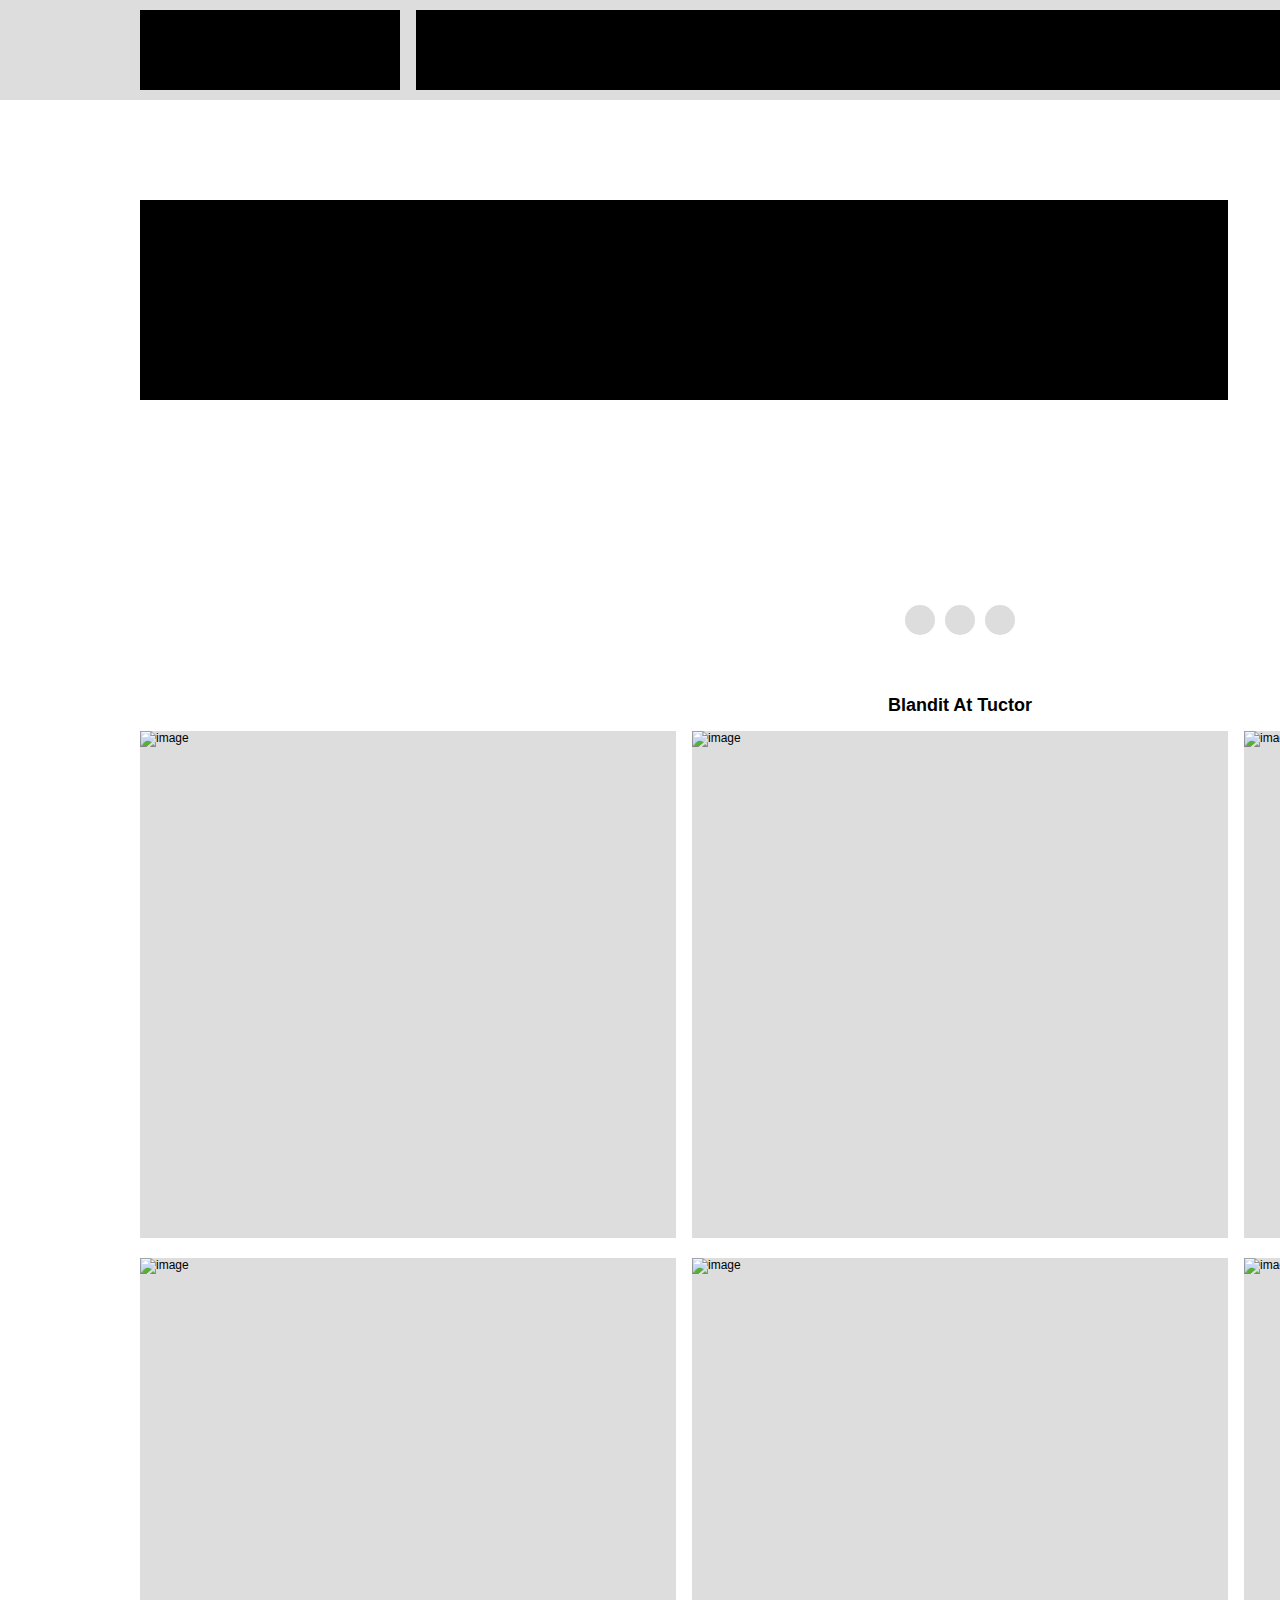
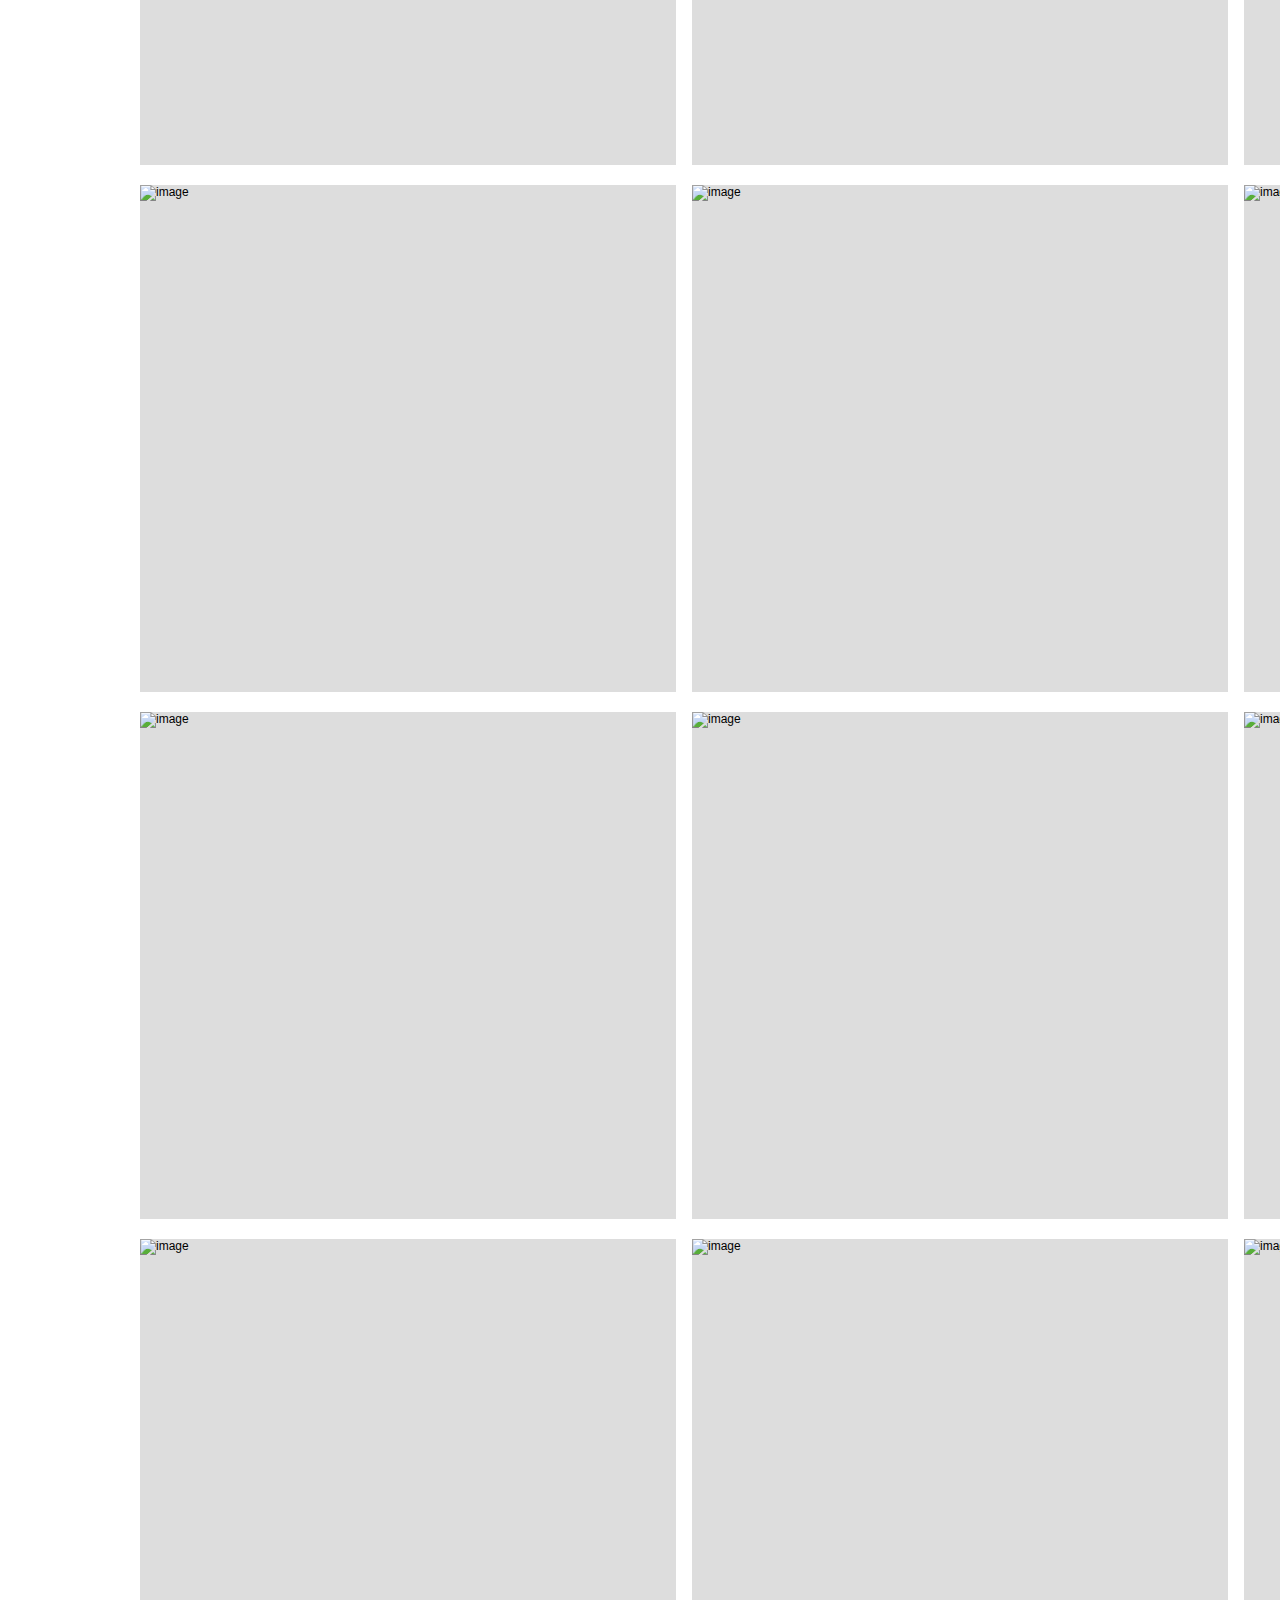
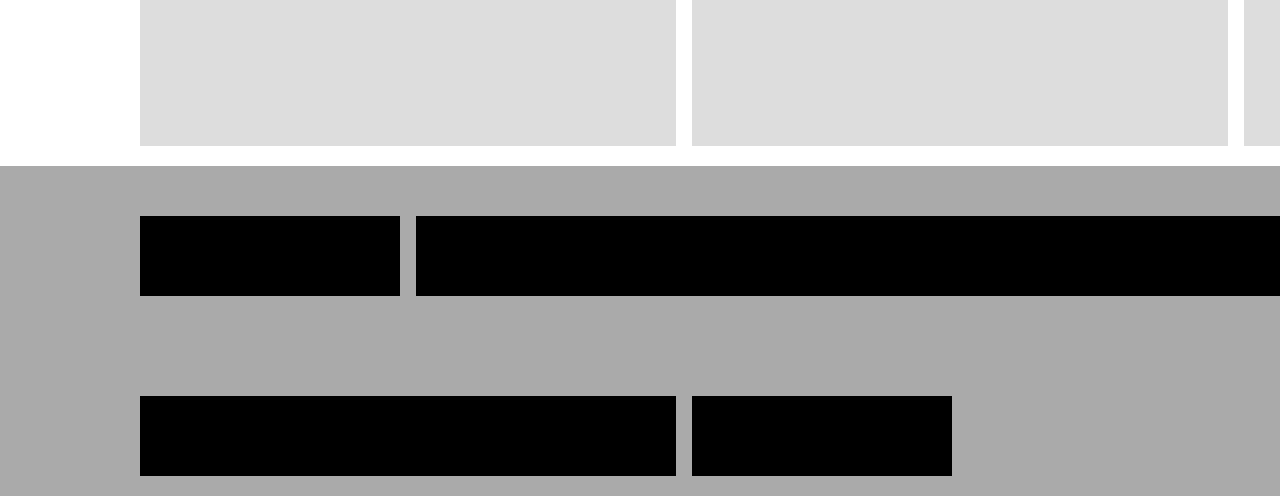
==== gallery.html @ 93c9f427 "added basic layout" ====
<!DOCTYPE html>
<html lang="en">
<head>
<meta charset="UTF-8">
<title>Web Page</title>
<link href="css/main.css" rel="stylesheet" type="text/css">
</head>
<!-- students must convert divs to semantic tags -->
<body>
	<div id="container">
        
        <div id="header-con">
            <div id="main-header" class="grid-con">
                <div id="header-box1" class="box-color">
                </div>
                <div id="main-nav" class="box-color">
                </div>
                <div id="header-box2" class="box-color">
                </div>
            </div>
        </div> 

        <main>

            <div id="gallery-hero-con">
                <div class="grid-con">
                    <div id="gallery-text" class="box-color">
                    </div>
                    <div id="gallery-controls">
                        <span class="dot"></span>
                        <span class="dot"></span>
                        <span class="dot"></span>
                    </div>
                </div>
            </div>
     
            <div class="grid-con" id="gallery">
                <h2>Blandit At Tuctor</h2>
                <div class="gallery-box">
                    <img src="https://via.placeholder.com/536x242" alt="image">
                </div>
                <div class="gallery-box">
                    <img src="https://via.placeholder.com/536x242" alt="image">
                </div>
                <div class="gallery-box">
                    <img src="https://via.placeholder.com/536x242" alt="image">
                </div>
                <div class="gallery-box">
                    <img src="https://via.placeholder.com/536x242" alt="image">
                </div>
                <div class="gallery-box">
                    <img src="https://via.placeholder.com/536x242" alt="image">
                </div>
                <div class="gallery-box">
                    <img src="https://via.placeholder.com/536x242" alt="image">
                </div>
                <div class="gallery-box">
                    <img src="https://via.placeholder.com/536x242" alt="image">
                </div>
                <div class="gallery-box">
                    <img src="https://via.placeholder.com/536x242" alt="image">
                </div>
                <div class="gallery-box">
                    <img src="https://via.placeholder.com/536x242" alt="image">
                </div>
                <div class="gallery-box">
                    <img src="https://via.placeholder.com/536x242" alt="image">
                </div>
                <div class="gallery-box">
                    <img src="https://via.placeholder.com/536x242" alt="image">
                </div>
                <div class="gallery-box">
                    <img src="https://via.placeholder.com/536x242" alt="image">
                </div>
                <div class="gallery-box">
                    <img src="https://via.placeholder.com/536x242" alt="image">
                </div>
                <div class="gallery-box">
                    <img src="https://via.placeholder.com/536x242" alt="image">
                </div>
                <div class="gallery-box">
                    <img src="https://via.placeholder.com/536x242" alt="image">
                </div>
            </div>         
        </main>

        <div id="footer-con">
            <div class="grid-con" id="footer">
                <div id="footer-logo" class="box-color">
                </div>
                <div id="footer-nav" class="box-color">
                </div>
                <div id="footer-newsletter1" class="box-color">
                </div>
                <div id="footer-newsletter2" class="box-color">
                </div>
                <div id="footer-social" class="box-color">
                </div>
            </div>
        </div>

    </div><!--end container-->  
</body>
</html>
---- css/main.css ----
@charset "UTF-8";
/* CSS Document */

/*Remove this rule on your HTML elements as you start to fill them with content*/

.box-color {
	color: #fff;
	background: #000;
	text-align: center;
	margin: 0;
}

/*basic reset*/

/*browsers have built in values for elements so we'll reset a few things to zero, you can add to this or remove items as needed*/

div,p,body,header,footer,section,article,nav { 
	margin: 0; 
	padding: 0; 
}	

img { 
	border: none; /*Remove border if image is a link*/
	margin: 0; 
	padding: 0; 
}

/*html selectors*/

body {
	font-family: "Helvetica Neue", Helvetica, Arial, sans-serif;
	font-size: 12px;
}

/* Remove underlines from links */

a {
	text-decoration: none;
}

/*hide elements from browser but show for doc outline*/

.hidden {
	display: none;
}


/*Common page elements  */

/*This is essentially a box that we place the whole site in.  
We center the box using margin 0 auto and give it a fixed width of 1920px.
1920px would fit a large monitor or tv. Sizes will vary depending on the projects
you work on and the intended audience */

#container {
	margin: 0 auto;
	width: 1920px;
}

/* this is our grid based off of our XD file */
.grid-con {
	display: grid;
	grid-template-columns: repeat(12, 122px);
	grid-column-gap: 16px;
	padding-left: 140px;
	padding-right: 140px;
}

#header-con {
	background-color: #ddd;
	padding-top: 10px;
	padding-bottom: 10px;
}

#header-box1 {
	grid-column: 1/3;
	/* Remove as content will dictate height */
	height: 80px;
}

#main-nav {
	grid-column: 3/11;
	/* Remove as content will dictate height */
	height: 80px;
}

#header-box2 {
	grid-column: 11/-1;
	/* Remove as content will dictate height */
	height: 80px;
}

/* Specific to index page desktop  */

#hero {
	margin-top: 100px;
}

#hero-text {
	grid-column: 1/8;
	/* Remove as content will dictate height */
	height: 582px;
}

#hero-image {
	grid-column: 8/-1;
	/* Remove as content will dictate height */
	height: 582px;
}

#products {
	margin-top: 100px;
	margin-bottom: 100px;
}

#products h2 {
	grid-column: 1/-1;
	text-align: center;
}

#product1 {
	grid-column: 1/5;
	/* Remove as content will dictate height */
	height: 507px;
}

#product2 {
	grid-column: 5/9;
	/* Remove as content will dictate height */
	height: 507px;
}

#product3 {
	grid-column: 9/-1;
	/* Remove as content will dictate height */
	height: 507px;
}

.product-box {
	background-color: #ddd;
}

#about-con {
	background-color: #ddd;
	padding-top: 10px;
	padding-bottom: 10px;
}

#about-title {
	text-align: center;
}

#about-text {
	grid-column: 1/8;
	/* Remove as content will dictate height */
	height: 700px;
}

#about-image {
	grid-column: 8/-1;
	/* Remove as content will dictate height */
	height: 700px;
}

#contact {
	margin-top: 100px;
	margin-bottom: 100px;
}

#contact-text {
	grid-column: 1/8;
	/* Remove as content will dictate height */
	height: 700px;
}

#contact-form {
	grid-column: 8/-1;
	/* Remove as content will dictate height */
	height: 700px;
}

/*Common page elements  */

#footer-con {
	background-color: #aaaaaa;
	padding-top: 50px;
	padding-bottom: 20px;
}

#footer-logo {
	grid-column: 1/3;
	/* Remove as content will dictate height */
	height: 80px;
}

#footer-nav {
	grid-column: 3/-1;
	/* Remove as content will dictate height */
	height: 80px;
	margin-bottom: 100px;
}

#footer-newsletter1 {
	grid-column: 1/5;
	/* Remove as content will dictate height */
	height: 80px;
}

#footer-newsletter2 {
	grid-column: 5/7;
	/* Remove as content will dictate height */
	height: 80px;
}

#footer-social {
	grid-column: 11/-1;
	/* Remove as content will dictate height */
	height: 80px;
}



/* gallery page */

#gallery-hero-con {
	background-color: #aaaaaa;
	background: url("https://via.placeholder.com/1920x580");
	height: 580px;
}

#gallery-text {
	grid-column: 1/9;
	/* Remove as content will dictate height */
	height: 200px;
	margin-top: 100px;
}

#gallery-controls {
	margin-top: 200px;
	grid-column: 6/8;
	display: flex;
	justify-content: center;
	align-items: center;
}

.dot {
	background-color: #dddddd;
	height: 30px;
	width: 30px;
	border-radius: 50%;
	margin: 5px;
  }

#gallery h2 {
	grid-column: 1/-1;
	text-align: center;
  }

.gallery-box {
	background-color: #ddd;
	grid-column: span 4 / span 4;
	/* Remove as content will dictate height */
	height: 507px;
	margin-bottom: 20px;
}
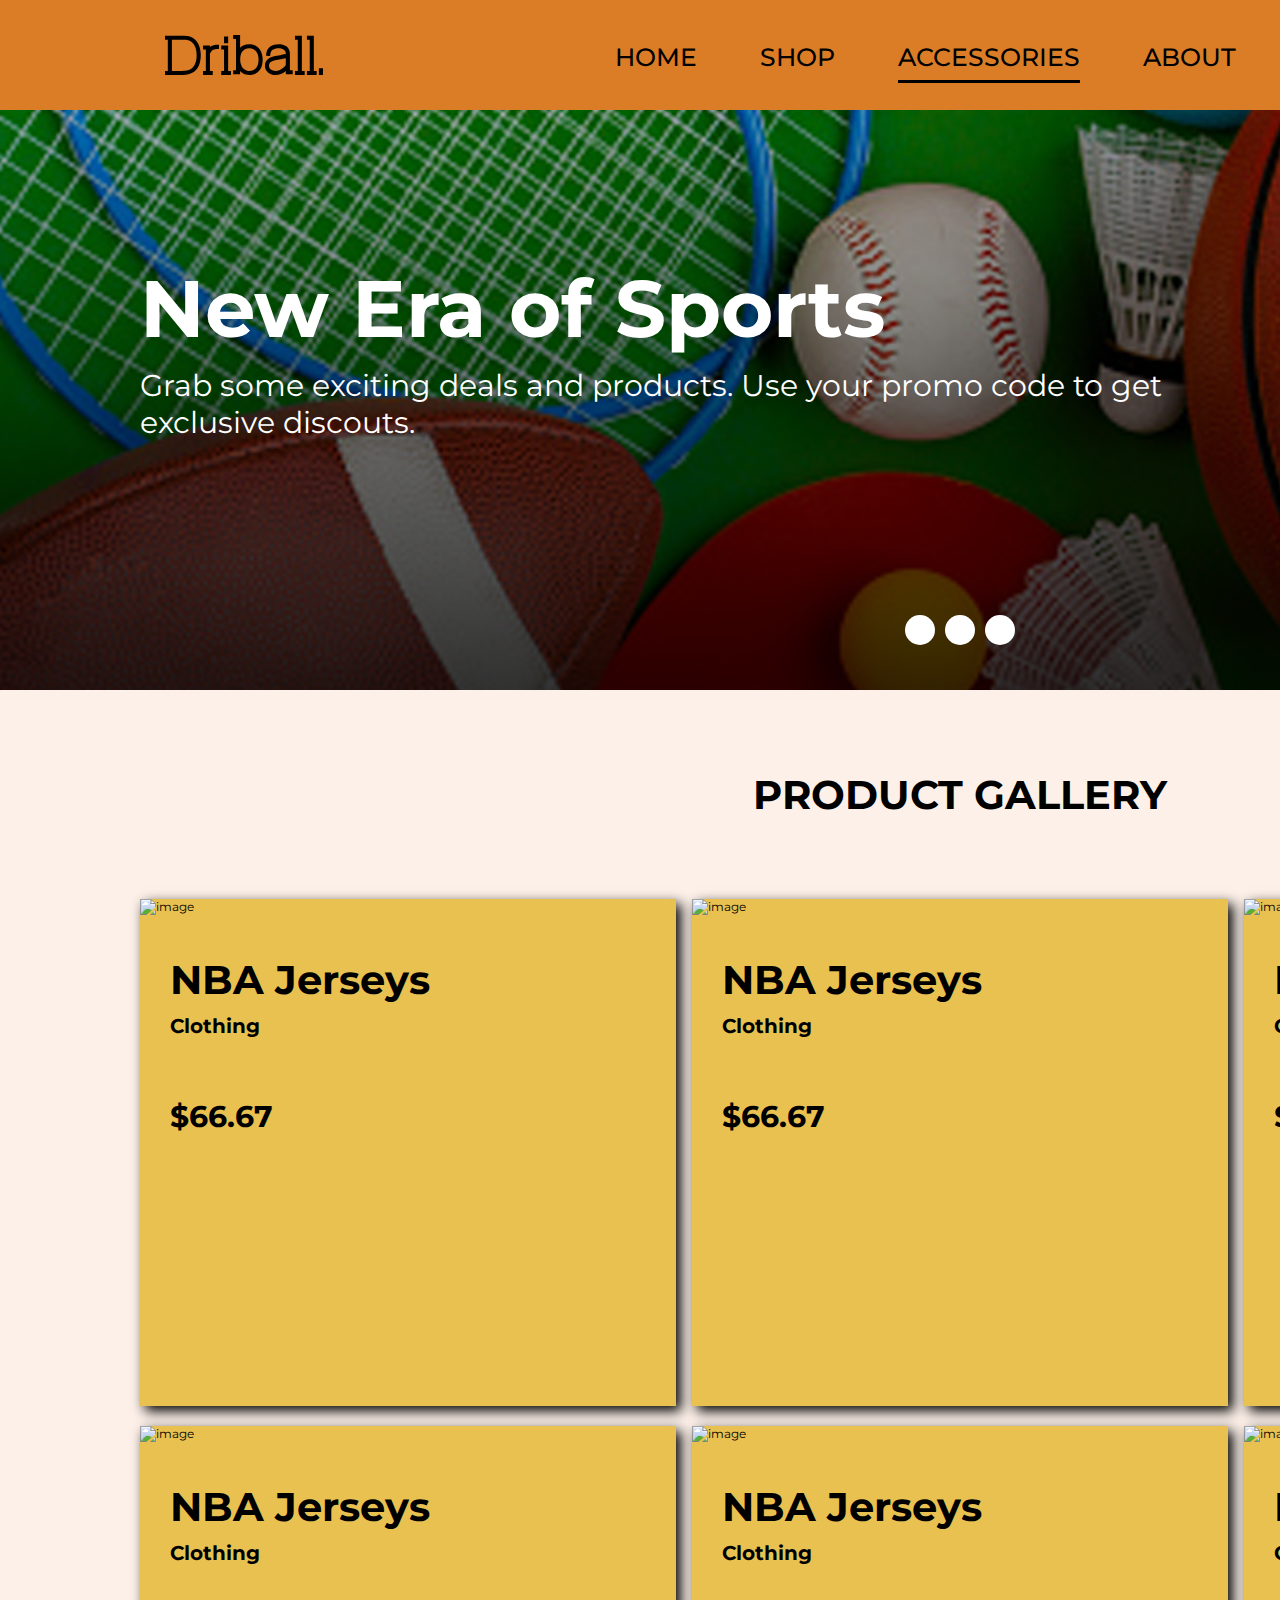
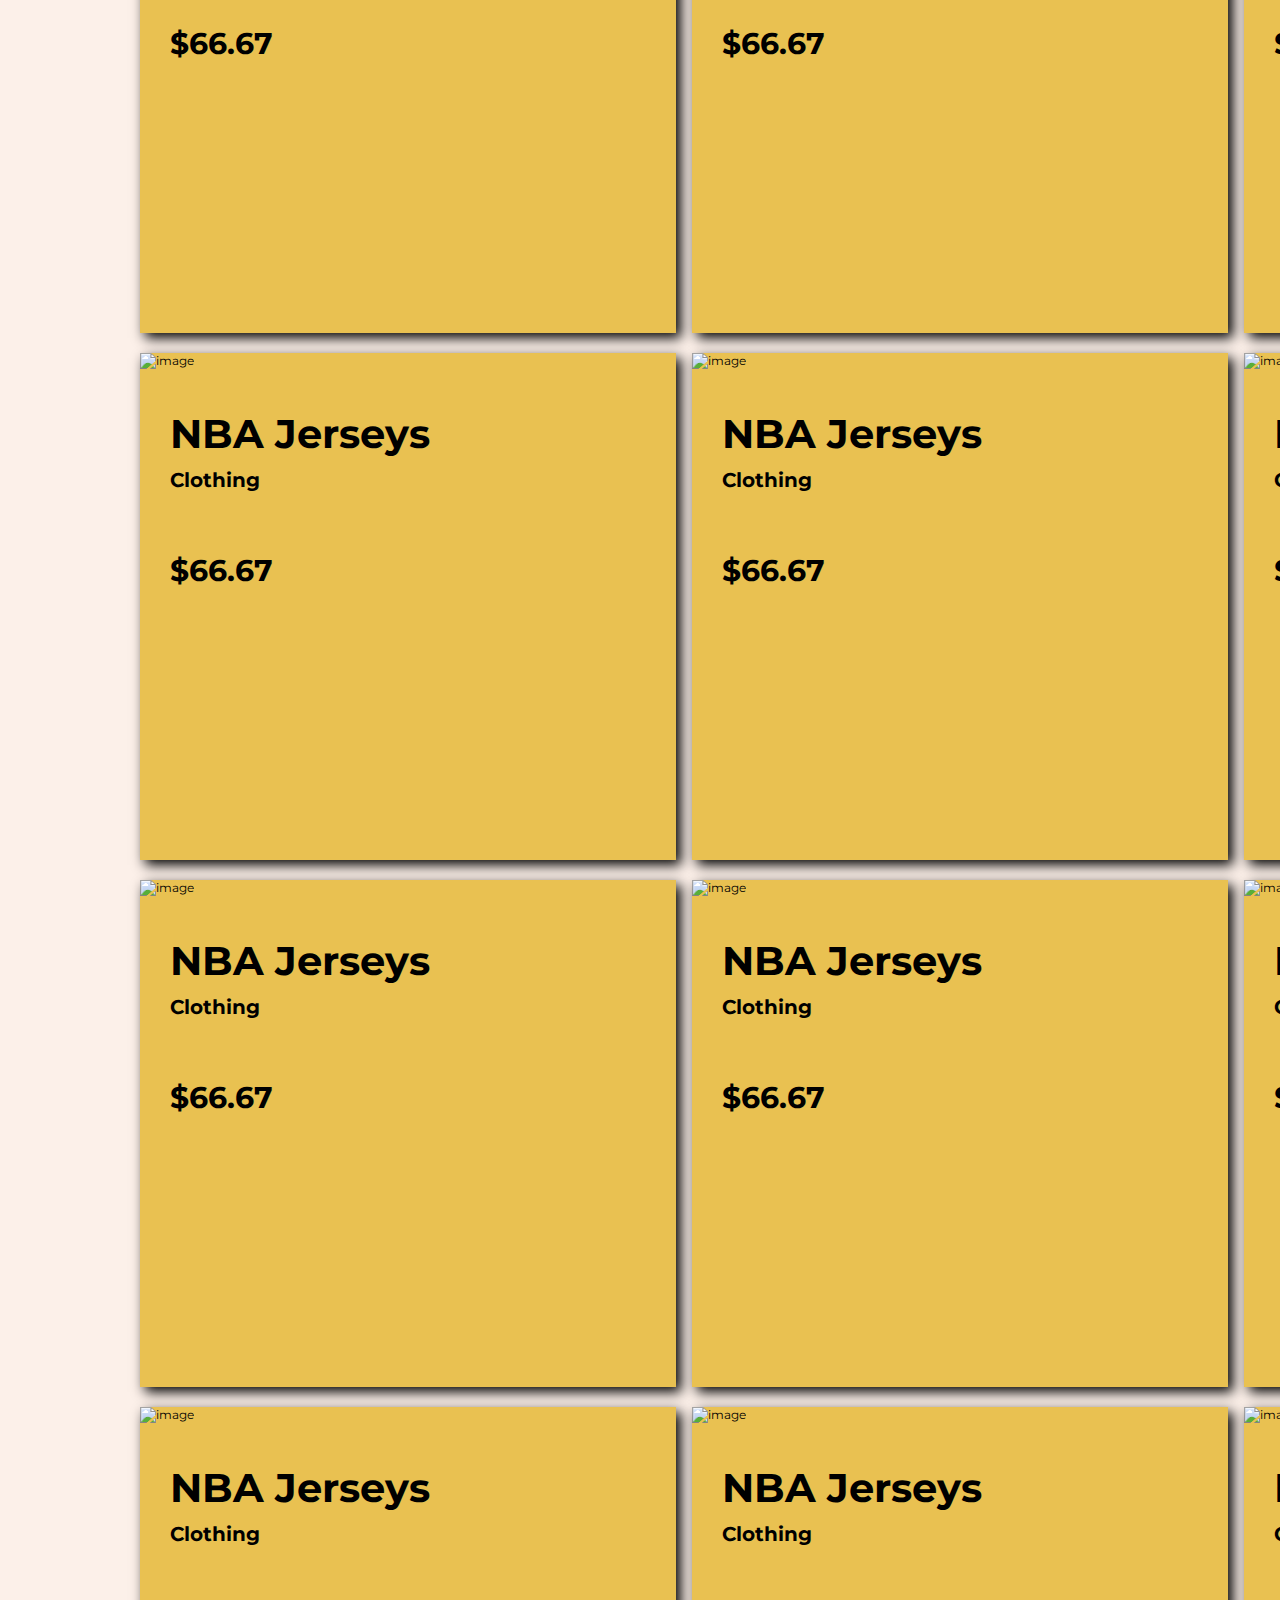
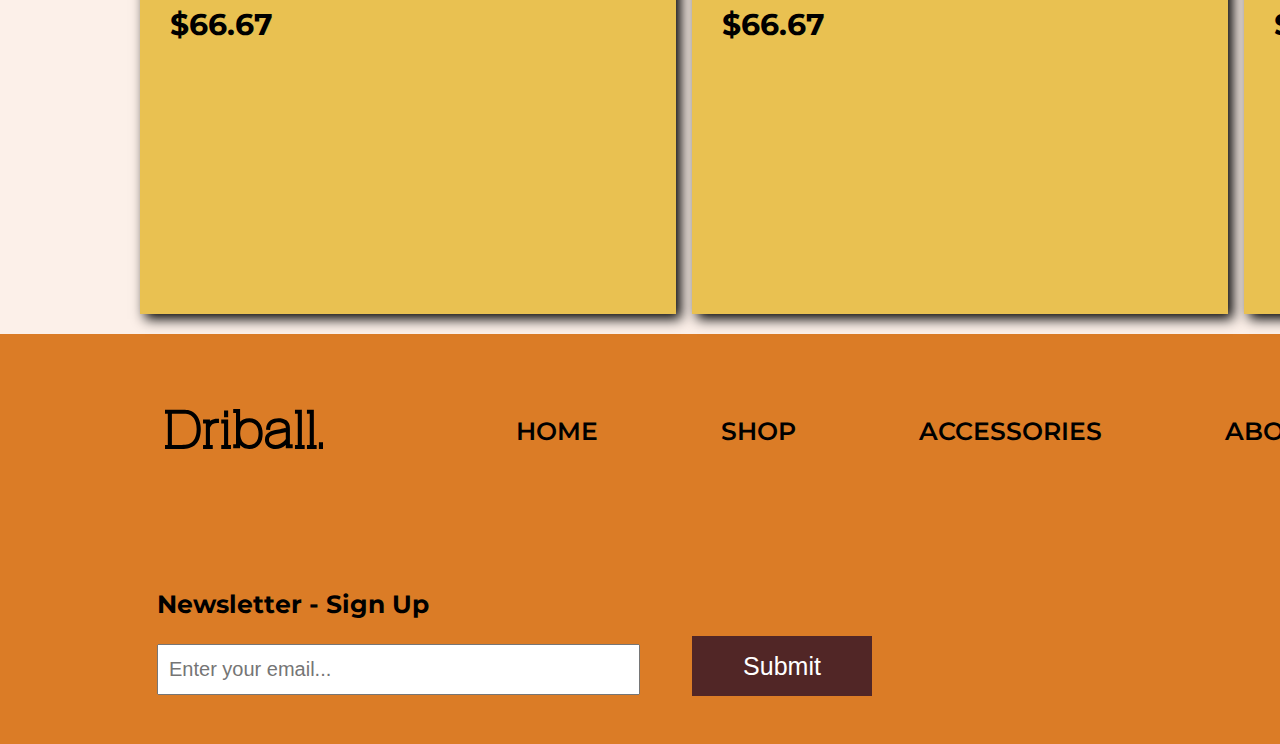
==== commit 5e92b111: "edited-homepage-mobile" ====
--- a/gallery.html
+++ b/gallery.html
@@ -1,103 +1,270 @@
 <!DOCTYPE html>
 <html lang="en">
 <head>
-<meta charset="UTF-8">
-<title>Web Page</title>
-<link href="css/main.css" rel="stylesheet" type="text/css">
+    <meta charset="UTF-8">
+    <title>Gallery</title>
+    <link rel="icon" href="./images/logo.svg" type="image/x-icon">
+    <link href="css/main.css" rel="stylesheet" type="text/css">
+    <link href="https://fonts.googleapis.com/css2?family=Montserrat:wght@400;700&display=swap" rel="stylesheet">
 </head>
-<!-- students must convert divs to semantic tags -->
+
 <body>
 	<div id="container">
-        
-        <div id="header-con">
+
+       <header id="header-con">
             <div id="main-header" class="grid-con">
-                <div id="header-box1" class="box-color">
-                </div>
-                <div id="main-nav" class="box-color">
-                </div>
-                <div id="header-box2" class="box-color">
-                </div>
+                <section id="header-box1" class="box-color">
+                    <h2 class="hidden">Logo</h2>
+                    <img src="images/logo.svg" alt="logo">
+                </section>
+                <nav id="main-nav" class="main_nav">
+                    <ul>
+                        <li ><a href="http://127.0.0.1:5501/index.html">HOME</a></li>
+                        <li><a href="">SHOP</a></li>
+                        <li><a class="active" href="">ACCESSORIES</a></li>
+                        <li><a href="">ABOUT</a></li>
+                    </ul>
+                </nav>
+                <section id="header-box2" class="box-color">
+                    <h2 class="hidden">Search bar</h2>
+                    <button class="button_nav">SHOP NOW</button>  
+                </section>
             </div>
-        </div> 
+        </header> 
 
         <main>
-
             <div id="gallery-hero-con">
                 <div class="grid-con">
-                    <div id="gallery-text" class="box-color">
-                    </div>
-                    <div id="gallery-controls">
+                    <section id="gallery-text" class="gallery-hr-txt">
+                        <h2>New Era of Sports</h2>
+                        <p>Grab some exciting deals and products. Use your promo code to get exclusive discouts.</p>
+                    </section>
+                    <section id="gallery-controls">
                         <span class="dot"></span>
                         <span class="dot"></span>
                         <span class="dot"></span>
-                    </div>
+                    </section>
                 </div>
             </div>
      
             <div class="grid-con" id="gallery">
-                <h2>Blandit At Tuctor</h2>
-                <div class="gallery-box">
-                    <img src="https://via.placeholder.com/536x242" alt="image">
-                </div>
-                <div class="gallery-box">
-                    <img src="https://via.placeholder.com/536x242" alt="image">
-                </div>
-                <div class="gallery-box">
-                    <img src="https://via.placeholder.com/536x242" alt="image">
-                </div>
-                <div class="gallery-box">
-                    <img src="https://via.placeholder.com/536x242" alt="image">
-                </div>
-                <div class="gallery-box">
-                    <img src="https://via.placeholder.com/536x242" alt="image">
-                </div>
-                <div class="gallery-box">
-                    <img src="https://via.placeholder.com/536x242" alt="image">
-                </div>
-                <div class="gallery-box">
-                    <img src="https://via.placeholder.com/536x242" alt="image">
-                </div>
-                <div class="gallery-box">
-                    <img src="https://via.placeholder.com/536x242" alt="image">
-                </div>
-                <div class="gallery-box">
-                    <img src="https://via.placeholder.com/536x242" alt="image">
-                </div>
-                <div class="gallery-box">
-                    <img src="https://via.placeholder.com/536x242" alt="image">
-                </div>
-                <div class="gallery-box">
-                    <img src="https://via.placeholder.com/536x242" alt="image">
-                </div>
-                <div class="gallery-box">
-                    <img src="https://via.placeholder.com/536x242" alt="image">
-                </div>
-                <div class="gallery-box">
-                    <img src="https://via.placeholder.com/536x242" alt="image">
-                </div>
-                <div class="gallery-box">
-                    <img src="https://via.placeholder.com/536x242" alt="image">
-                </div>
-                <div class="gallery-box">
-                    <img src="https://via.placeholder.com/536x242" alt="image">
+                <h2>PRODUCT GALLERY</h2>
+                <div class="gallery-box">
+                    <img src="https://via.placeholder.com/536x242" alt="image">
+                    <section class="gallery-bumper1">                  
+                        <h3>NBA Jerseys</h3>
+                        <h4>Clothing</h4>
+                        <h5>$66.67</h5>
+                    </section>  
+                    <section class="overlay">   
+                        <button class="gal-hov-btn-1">View</button>                    
+                        <button class="gal-hov-btn-1">Buy</button>                       
+                    </section>
+                </div>
+                <div class="gallery-box">
+                    <img src="https://via.placeholder.com/536x242" alt="image">
+                    <section class="gallery-bumper1">                  
+                        <h3>NBA Jerseys</h3>
+                        <h4>Clothing</h4>
+                        <h5>$66.67</h5>
+                    </section>  
+                    <section class="overlay">   
+                        <button class="gal-hov-btn-1">View</button>                    
+                        <button class="gal-hov-btn-1">Buy</button>                       
+                    </section>
+                </div>
+                <div class="gallery-box">
+                    <img src="https://via.placeholder.com/536x242" alt="image">
+                    <section class="gallery-bumper1">                  
+                        <h3>NBA Jerseys</h3>
+                        <h4>Clothing</h4>
+                        <h5>$66.67</h5>
+                    </section>  
+                    <section class="overlay">   
+                        <button class="gal-hov-btn-1">View</button>                    
+                        <button class="gal-hov-btn-1">Buy</button>                       
+                    </section>
+                </div>
+                <div class="gallery-box">
+                    <img src="https://via.placeholder.com/536x242" alt="image">
+                    <section class="gallery-bumper1">                  
+                        <h3>NBA Jerseys</h3>
+                        <h4>Clothing</h4>
+                        <h5>$66.67</h5>
+                    </section>  
+                    <section class="overlay">   
+                        <button class="gal-hov-btn-1">View</button>                    
+                        <button class="gal-hov-btn-1">Buy</button>                       
+                    </section>
+                </div>
+
+                <div class="gallery-box">
+                    <img src="https://via.placeholder.com/536x242" alt="image">
+                    <section class="gallery-bumper1">                  
+                        <h3>NBA Jerseys</h3>
+                        <h4>Clothing</h4>
+                        <h5>$66.67</h5>
+                    </section>  
+                    <section class="overlay">   
+                        <button class="gal-hov-btn-1">View</button>                    
+                        <button class="gal-hov-btn-1">Buy</button>                       
+                    </section>
+                </div>
+
+                <div class="gallery-box">
+                    <img src="https://via.placeholder.com/536x242" alt="image">
+                    <section class="gallery-bumper1">                  
+                        <h3>NBA Jerseys</h3>
+                        <h4>Clothing</h4>
+                        <h5>$66.67</h5>
+                    </section>  
+                    <section class="overlay">   
+                        <button class="gal-hov-btn-1">View</button>                    
+                        <button class="gal-hov-btn-1">Buy</button>                       
+                    </section>
+                </div>
+                <div class="gallery-box">
+                    <img src="https://via.placeholder.com/536x242" alt="image">
+                    <section class="gallery-bumper1">                  
+                        <h3>NBA Jerseys</h3>
+                        <h4>Clothing</h4>
+                        <h5>$66.67</h5>
+                    </section>  
+                    <section class="overlay">   
+                        <button class="gal-hov-btn-1">View</button>                    
+                        <button class="gal-hov-btn-1">Buy</button>                       
+                    </section>
+                </div>
+
+                <div class="gallery-box">
+                    <img src="https://via.placeholder.com/536x242" alt="image">
+                    <section class="gallery-bumper1">                  
+                        <h3>NBA Jerseys</h3>
+                        <h4>Clothing</h4>
+                        <h5>$66.67</h5>
+                    </section>  
+                    <section class="overlay">   
+                        <button class="gal-hov-btn-1">View</button>                    
+                        <button class="gal-hov-btn-1">Buy</button>                       
+                    </section>
+                </div>
+
+                <div class="gallery-box">
+                    <img src="https://via.placeholder.com/536x242" alt="image">
+                    <section class="gallery-bumper1">                  
+                        <h3>NBA Jerseys</h3>
+                        <h4>Clothing</h4>
+                        <h5>$66.67</h5>
+                    </section>  
+                    <section class="overlay">   
+                        <button class="gal-hov-btn-1">View</button>                    
+                        <button class="gal-hov-btn-1">Buy</button>                       
+                    </section>
+                </div>
+
+                <div class="gallery-box">
+                    <img src="https://via.placeholder.com/536x242" alt="image">
+                    <section class="gallery-bumper1">                  
+                        <h3>NBA Jerseys</h3>
+                        <h4>Clothing</h4>
+                        <h5>$66.67</h5>
+                    </section>  
+                    <section class="overlay">   
+                        <button class="gal-hov-btn-1">View</button>                    
+                        <button class="gal-hov-btn-1">Buy</button>                       
+                    </section>
+                </div>
+
+                <div class="gallery-box">
+                    <img src="https://via.placeholder.com/536x242" alt="image">
+                    <section class="gallery-bumper1">                  
+                        <h3>NBA Jerseys</h3>
+                        <h4>Clothing</h4>
+                        <h5>$66.67</h5>
+                    </section>  
+                    <section class="overlay">   
+                        <button class="gal-hov-btn-1">View</button>                    
+                        <button class="gal-hov-btn-1">Buy</button>                       
+                    </section>
+                </div>
+                <div class="gallery-box">
+                    <img src="https://via.placeholder.com/536x242" alt="image">
+                    <section class="gallery-bumper1">                  
+                        <h3>NBA Jerseys</h3>
+                        <h4>Clothing</h4>
+                        <h5>$66.67</h5>
+                    </section>  
+                    <section class="overlay">   
+                        <button class="gal-hov-btn-1">View</button>                    
+                        <button class="gal-hov-btn-1">Buy</button>                       
+                    </section>
+                </div>
+                <div class="gallery-box">
+                    <img src="https://via.placeholder.com/536x242" alt="image">
+                    <section class="gallery-bumper1">                  
+                        <h3>NBA Jerseys</h3>
+                        <h4>Clothing</h4>
+                        <h5>$66.67</h5>
+                    </section>  
+                    <section class="overlay">   
+                        <button class="gal-hov-btn-1">View</button>                    
+                        <button class="gal-hov-btn-1">Buy</button>                       
+                    </section>
+                </div>
+                <div class="gallery-box">
+                    <img src="https://via.placeholder.com/536x242" alt="image">
+                    <section class="gallery-bumper1">                  
+                        <h3>NBA Jerseys</h3>
+                        <h4>Clothing</h4>
+                        <h5>$66.67</h5>
+                    </section>  
+                    <section class="overlay">   
+                        <button class="gal-hov-btn-1">View</button>                    
+                        <button class="gal-hov-btn-1">Buy</button>                       
+                    </section>
+                </div>
+                <div class="gallery-box">
+                    <img src="https://via.placeholder.com/536x242" alt="image">
+                    <section class="gallery-bumper1">                  
+                        <h3>NBA Jerseys</h3>
+                        <h4>Clothing</h4>
+                        <h5>$66.67</h5>
+                    </section>  
+                    <section class="overlay">   
+                        <button class="gal-hov-btn-1">View</button>                    
+                        <button class="gal-hov-btn-1">Buy</button>                       
+                    </section>
                 </div>
             </div>         
         </main>
 
-        <div id="footer-con">
+        <footer id="footer-con">
             <div class="grid-con" id="footer">
-                <div id="footer-logo" class="box-color">
-                </div>
-                <div id="footer-nav" class="box-color">
-                </div>
-                <div id="footer-newsletter1" class="box-color">
-                </div>
-                <div id="footer-newsletter2" class="box-color">
-                </div>
-                <div id="footer-social" class="box-color">
-                </div>
+                <section id="footer-logo" class="footer-logo">
+                    <img src="images/logo.svg" alt="logo">
+                </section>
+                <nav id="footer-nav" class="footer-nav">
+                    <ul>
+                        <li><a href="">HOME</a></li>
+                        <li><a href="">SHOP</a></li>
+                        <li><a href="">ACCESSORIES</a></li>
+                        <li><a href="">ABOUT</a></li>
+                    </ul>
+                </nav>
+                <section id="footer-newsletter1" class="newsletter-box">
+                    <h3>Newsletter - Sign Up</h3>
+                    <input class="enter-email" type="text" placeholder="Enter your email...">
+                </section>
+                <aside id="footer-newsletter2" class="foot-sumbit">
+                    <button class="footer-submit">Submit</button> 
+                </aside>
+                <nav id="footer-social" class="social-media">
+                    <img class="insta" src="images/facebook_logo.svg" alt="facebook">
+                    <img class="facebook" src="images/instagram_logo.svg" alt="instagram">
+                    <img class="mail" src="images/email.svg" alt="email">
+                </nav>
             </div>
-        </div>
+        </footer>
 
     </div><!--end container-->  
 </body>
--- a/css/main.css
+++ b/css/main.css
@@ -1,18 +1,6 @@
 @charset "UTF-8";
-/* CSS Document */
-
-/*Remove this rule on your HTML elements as you start to fill them with content*/
-
-.box-color {
-	color: #fff;
-	background: #000;
-	text-align: center;
-	margin: 0;
-}
-
-/*basic reset*/
-
-/*browsers have built in values for elements so we'll reset a few things to zero, you can add to this or remove items as needed*/
+
+/* Basic resets */
 
 div,p,body,header,footer,section,article,nav { 
 	margin: 0; 
@@ -20,44 +8,32 @@
 }	
 
 img { 
-	border: none; /*Remove border if image is a link*/
+	border: none;
 	margin: 0; 
 	padding: 0; 
 }
 
-/*html selectors*/
-
 body {
-	font-family: "Helvetica Neue", Helvetica, Arial, sans-serif;
+	font-family: Montserrat ;
 	font-size: 12px;
-}
-
-/* Remove underlines from links */
+	display: flex;
+
+}
 
 a {
 	text-decoration: none;
 }
 
-/*hide elements from browser but show for doc outline*/
-
 .hidden {
 	display: none;
 }
-
-
-/*Common page elements  */
-
-/*This is essentially a box that we place the whole site in.  
-We center the box using margin 0 auto and give it a fixed width of 1920px.
-1920px would fit a large monitor or tv. Sizes will vary depending on the projects
-you work on and the intended audience */
 
 #container {
 	margin: 0 auto;
 	width: 1920px;
-}
-
-/* this is our grid based off of our XD file */
+	background-color: #fcf0e9;
+}
+
 .grid-con {
 	display: grid;
 	grid-template-columns: repeat(12, 122px);
@@ -66,16 +42,29 @@
 	padding-right: 140px;
 }
 
+
+/* header part starts */
+
 #header-con {
-	background-color: #ddd;
+	background-color: #DB7C26;
 	padding-top: 10px;
 	padding-bottom: 10px;
+	top: 0;
+	position: sticky;
+	z-index: 1;
 }
 
 #header-box1 {
 	grid-column: 1/3;
 	/* Remove as content will dictate height */
 	height: 80px;
+	width: 158.3px;
+	height: 40.18px;
+	padding: 25px ;
+}
+
+.header-box1:hover {
+	cursor: pointer;
 }
 
 #main-nav {
@@ -84,79 +73,564 @@
 	height: 80px;
 }
 
+.main_nav {
+	width: 90%;
+	text-align: center;
+	
+}
+
+ul li {
+	list-style: none;
+	display: inline-block;
+	padding: 20px 30px;
+	font-size: 25px;
+	font-family:  Montserrat;
+	font-weight: 500;
+	text-align: center;
+	background-color: #DB7C26;
+}
+
+a {
+	color: black;
+}
+
+.main_nav a:hover {
+	color: black;
+	border-bottom: 3px solid black;
+}
+
+.main_nav a.active {
+	color: black;
+	border-bottom: 3px solid black;
+}
+
+a:hover::after {
+	width: 100%;
+}
+
+ul li:hover {
+	cursor: pointer;
+}
+
 #header-box2 {
 	grid-column: 11/-1;
-	/* Remove as content will dictate height */
-	height: 80px;
-}
+}
+
+.button_nav {
+    width: 150px;
+	margin-top: 20px;
+	margin-left: 20px;
+	font-family:  Montserrat;
+	font-size: 20px;
+	position: relative;
+	background-color: #CB9F24;
+	color: white;
+	padding: 15px;
+	cursor: pointer;
+	border: none;
+	box-shadow: 1px 1px 1px rgb(112, 77, 77);
+	display: inline-block;
+}
+
+.button_nav:hover {
+	background-color: #f1b91e;
+}
+
+
+a h3 {
+	padding: 1px;
+	color: white;
+	font-size: 25px;
+}
+
+li a {
+	position: relative;
+	padding-bottom: 8px;
+}
+
 
 /* Specific to index page desktop  */
 
 #hero {
-	margin-top: 100px;
+	margin-top: 40px;
 }
 
 #hero-text {
 	grid-column: 1/8;
 	/* Remove as content will dictate height */
 	height: 582px;
-}
+	width: 90%;
+	color: #512626;
+	margin-top: 80px;
+	padding-left: 40px;
+}
+
+
+.hero-text h2 {
+	font-size: 90px;
+	line-height: 0.9em;
+	margin-bottom: 40px;
+	margin-top: 80px;
+	font-weight: 500;
+}
+
+.hero-text p {
+	font-size: 28px;
+	text-align: left;
+}
+
+.button_hero {
+	width: 180px;
+	margin-top: 120px;
+	font-size: 28px;
+	position: relative;
+	background-color: #512626;
+	color: white;
+	padding: 20px;
+	cursor: pointer;
+	border: none;
+	box-shadow: 2px 2px 1px rgb(112, 77, 77);
+}
+
+.button_hero:hover {
+	background-color: #f1b91e;
+}
+
 
 #hero-image {
 	grid-column: 8/-1;
-	/* Remove as content will dictate height */
-	height: 582px;
-}
+	padding-top: 80px;
+	padding-right: 50px;
+	
+}
+
+.hero {
+	height: 60%;
+}
+
 
 #products {
-	margin-top: 100px;
-	margin-bottom: 100px;
+	margin-top: 110px;
+	margin-bottom: 100px;		
 }
 
 #products h2 {
 	grid-column: 1/-1;
 	text-align: center;
-}
+	font-size: 60px;
+	margin-bottom: 80px;
+}
+
+/* This one is for first product box */
 
 #product1 {
 	grid-column: 1/5;
-	/* Remove as content will dictate height */
 	height: 507px;
-}
+	background-color: #E9C151;
+	box-shadow: 5px 5px 12px;
+
+}
+
+.product-bumper1 {
+	height: 6px; background-color: #E9C151;
+	width: 536px;
+	height: 6px;
+	transition: height 0.1s ease;
+	position: absolute;
+	
+}
+
+.product-box1 .hover-button { 
+	opacity: 0;
+}
+
+.product-box1:hover .product-bumper1 {
+	 height: 265px;
+	 opacity: 0.2;
+}
+
+
+.product-box1:hover {
+	cursor: pointer;
+}
+
+.overlay {
+	position: absolute;
+	margin: 190px 0 0 340px;
+	opacity: 0;
+	transition: all 0.2s ease;
+	transform: translate(-50%, -50%);
+	
+}
+
+.product-box1:hover .overlay {
+	opacity: 1;
+}
+
+.hover-btn-1 {
+	width: 150px;
+	font-size: 25px;
+	font-family: Montserrat;
+	margin-right: 20px;
+	position: relative;
+	background-color: #6767f8;
+	color: white;
+	padding: 20px;
+	cursor: pointer;
+	border: none;
+	box-shadow: 2px 2px 1px rgb(112, 77, 77);
+}
+
+.hover-btn-1:hover {
+	background-color: #ffbb00;
+}
+
+.product-box1 h3 {
+	font-size: 40px;
+	text-align: left;
+	padding-left: 30px;
+	margin-bottom: 0;
+	margin-top: 20px;
+}
+
+.product-box1 h4 {
+	font-size: 20px;
+	text-align: left;
+	padding-left: 30px;
+	margin-top: 10px;
+	margin-bottom: 0;
+}
+
+.product-box1 h5 {
+	font-size: 30px;
+	text-align: left;
+	padding-left: 30px;
+	margin: 60px 0 0 0;
+}
+
+.product-box1 p {
+	font-size: 20px;
+	float: right;
+	margin-top: 0;
+}
+
+
+
+/* This one is for second product box */
 
 #product2 {
 	grid-column: 5/9;
-	/* Remove as content will dictate height */
 	height: 507px;
-}
+	box-shadow: 5px 5px 12px;
+	
+}
+
+
+.product-bumper2 {
+	height: 6px; background-color: #E9C151;
+	width: 536px;
+	height: 6px;
+	transition: height 0.2s ease;
+	position: absolute;
+	
+}
+
+.product-box2 .hover-button {
+	opacity: 0;
+}
+
+.product-box2:hover .product-bumper2 {
+	 height: 265px;
+	 opacity: 0.2;
+}
+
+.product-box2 {
+	background-color:  #E9C151 ;
+}
+
+.product-box2:hover {
+	cursor: pointer;
+}
+
+.overlay {
+	position: absolute;
+	margin: 190px 0 0 340px;
+	opacity: 0;
+	transition: all 0.2s ease;
+	transform: translate(-50%, -50%);
+	
+}
+
+.product-box2:hover .overlay {
+	opacity: 1;
+}
+
+.hover-btn-2 {
+	width: 160px;
+	font-size: 25px;
+	font-family: Montserrat;
+	margin-right: 20px;
+	position: relative;
+	background-color: #6767f8;
+	color: white;
+	padding: 20px;
+	cursor: pointer;
+	border: none;
+	box-shadow: 2px 2px 1px rgb(112, 77, 77);
+}
+
+.hover-btn-2:hover {
+	background-color: #f1b91e;
+}
+
+.product-box2 h3 {
+	font-size: 40px;
+	text-align: left;
+	padding-left: 30px;
+	margin-bottom: 0;
+	margin-top: 20px;
+}
+
+.product-box2 h4 {
+	font-size: 20px;
+	text-align: left;
+	padding-left: 30px;
+	margin-top: 10px;
+	margin-bottom: 0;
+}
+
+.product-box2 h5 {
+	font-size: 30px;
+	text-align: left;
+	padding-left: 30px;
+	margin: 60px 0 0 0;
+}
+
+.product-box2 p {
+	font-size: 20px;
+	float: right;
+	margin-top: 0;
+}
+
+
+/* This one is for third product box */
+
 
 #product3 {
 	grid-column: 9/-1;
 	/* Remove as content will dictate height */
 	height: 507px;
-}
-
-.product-box {
-	background-color: #ddd;
-}
-
-#about-con {
-	background-color: #ddd;
+	box-shadow: 5px 5px 12px;
+}
+
+
+.product-bumper3 {
+	height: 6px; background-color: #E9C151;
+	width: 536px;
+	height: 6px;
+	transition: height 0.2s ease;
+	position: absolute;
+}
+
+.product-box3 .hover-button {
+	opacity: 0;
+}
+
+.product-box3:hover .product-bumper3 {
+	 height: 265px;
+	 opacity: 0.2;
+}
+
+.product-box3 {
+	background-color: #E9C151;
+}
+
+.product-box3:hover {
+	cursor: pointer;
+}
+
+.overlay {
+	position: absolute;
+	margin: 190px 0 0 340px;
+	opacity: 0;
+	transition: all 0.2s ease;
+	transform: translate(-50%, -50%);
+	
+}
+
+.product-box3:hover .overlay {
+	opacity: 1;
+}
+
+.hover-btn-3 {
+	width: 160px;
+	font-size: 25px;
+	font-family: Montserrat;
+	margin-right: 20px;
+	position: relative;
+	background-color: #6767f8;
+	color: white;
+	padding: 20px;
+	cursor: pointer;
+	border: none;
+	box-shadow: 2px 2px 1px rgb(112, 77, 77);
+}
+
+.hover-btn-3:hover {
+	background-color: #f1b91e;
+}
+
+.product-box3 h3 {
+	font-size: 40px;
+	text-align: left;
+	padding-left: 30px;
+	margin-bottom: 0;
+	margin-top: 20px;
+}
+
+.product-box3 h4 {
+	font-size: 20px;
+	text-align: left;
+	padding-left: 30px;
+	margin-top: 10px;
+	margin-bottom: 0;
+}
+
+.product-box3 h5 {
+	font-size: 30px;
+	text-align: left;
+	padding-left: 30px;
+	margin: 60px 0 0 0;
+}
+
+.product-box3 p {
+	font-size: 20px;
+	float: right;
+	margin-top: 0;
+}
+
+
+#join-con {
 	padding-top: 10px;
 	padding-bottom: 10px;
 }
 
-#about-title {
+#join-title {
 	text-align: center;
-}
-
-#about-text {
+	font-size: 60px;
+	margin-bottom: 80px;
+}
+
+#about {
+	background-color: #D58440;
+}
+
+.join-text {
 	grid-column: 1/8;
-	/* Remove as content will dictate height */
 	height: 700px;
-}
-
-#about-image {
+	background-color:#D58440 ;
+}
+
+.join-text h3 {
+	font-size: 55px;
+	margin: 120px 0 50px 0;
+}
+
+.join-text p {
+	font-size: 30px;
+	display: flex;
+	text-align: left;
+	margin: 10px 0 0 0;
+}
+
+.learn-more {
+	width: 180px;
+	margin-top: 100px;
+	font-size: 25px;
+	position: relative;
+	background-color: #512626;
+	color: white;
+	padding: 20px;
+	cursor: pointer;
+	border: none;
+}
+
+.circle-part {
+	width: 674px;
+	height: 700px;
+	background-color: #D58440;
+}
+
+.circle1 {
+	position: absolute;
+	background-color: white;
+	width: 350px;
+	height: 350px;
+	border-radius: 50%;
+	margin: 0 0 0 40px;
+}
+
+.circle1 img{
+	position: absolute;
+	clip-path: circle(50%);
+	object-fit: cover;
+	width: 350px;
+	height: 350px;
+}
+
+.circle2 {
+	position: absolute;
+	background-color: white;
+	width: 250px;
+	height: 250px;
+	border-radius: 50%;
+	margin: 40px 0 0 450px;	
+}
+
+.circle2 img{
+	position: absolute;
+	clip-path: circle(50%);
+	object-fit: cover;
+	width: 250px;
+	height: 250px;
+}
+  
+.circle3 {
+	position: absolute;
+	background-color: white;
+	width: 250px;
+	height: 250px;
+	border-radius: 50%;
+	margin: 400px 0 0 60px;	
+}
+
+.circle3 img{
+	position: absolute;
+	clip-path: circle(50%);
+	object-fit: cover;
+	width: 250px;
+	height: 250px;
+}
+
+
+.circle4 {
+	position: absolute;
+	background-color: white;
+	width: 350px;
+	height: 350px;
+	border-radius: 50%;
+	margin: 350px 0 0 350px ;
+}
+
+.circle4 img{
+	position: absolute;
+	clip-path: circle(50%);
+	object-fit: cover;
+	width: 350px;
+	height: 350px;
+}
+
+#join-image {
 	grid-column: 8/-1;
 	/* Remove as content will dictate height */
 	height: 700px;
@@ -173,16 +647,77 @@
 	height: 700px;
 }
 
+.contact-us h3 {
+	font-size: 50px;
+}
+
+.contact-us p {
+	font-size: 30px;
+	text-align: justify;
+}
+
 #contact-form {
 	grid-column: 8/-1;
 	/* Remove as content will dictate height */
 	height: 700px;
 }
 
+.contact-form {
+	background-color: #fcf0e9;
+}
+
+.text-box1 {
+	width: 80%;
+	height: 60px;
+	border: 2px solid black;
+	margin: 80px 0 0 80px;
+	font-size: 30px;
+	padding-left: 20px;
+}
+
+.text-box2 {
+	width: 80%;
+	height: 60px;
+	border: 2px solid black;
+	margin: 20px 0 0 80px;
+	font-size: 30px;
+	padding-left: 20px;
+}
+
+.text-box3 {
+	width: 80%;
+	height: 60px;
+	border: 2px solid black;
+	margin: 20px 0 0 80px;
+	font-size: 30px;
+	padding-left: 20px;
+}
+
+.text-box4 {
+	width: 80%;
+	border: 2px solid black;
+	margin: 20px 0 0 80px;
+	font-size: 30px;
+	padding: 16px 0 80px 20px;
+}
+
+.form-submit {
+	width: 180px;
+	margin-top: 50px;
+	margin-left: 77px;
+	font-size: 25px;
+	position: relative;
+	background-color: #512626;
+	color: white;
+	padding: 20px;
+	cursor: pointer;
+	border: none;
+}
+
 /*Common page elements  */
 
 #footer-con {
-	background-color: #aaaaaa;
+	background-color: #DB7C26;
 	padding-top: 50px;
 	padding-bottom: 20px;
 }
@@ -191,6 +726,9 @@
 	grid-column: 1/3;
 	/* Remove as content will dictate height */
 	height: 80px;
+	width: 158.3px;
+	height: 40.18px;
+	padding: 25px ;
 }
 
 #footer-nav {
@@ -200,16 +738,83 @@
 	margin-bottom: 100px;
 }
 
+
+.footer-nav ul li {
+	list-style: none;
+	display: inline-block;
+	padding: 20px 60px;
+	font-size: 25px;
+	font-family:  Montserrat;
+	font-weight: 600;
+	text-align: center;
+	background-color: #DB7C26;
+}
+
+.footer-nav a:hover {
+	color: black;
+	border-bottom: 3px solid black;
+}
+
+.footer-nav a.active {
+	color: black;
+	border-bottom: 3px solid black;
+}
+
+a:hover::after {
+	width: 100%;
+}
+
+.footer-nav:hover {
+	cursor: pointer;
+}
+
 #footer-newsletter1 {
 	grid-column: 1/5;
 	/* Remove as content will dictate height */
 	height: 80px;
+	margin-bottom: 80px;
+	margin-left: 17px;
+	margin-right: 0;
+}
+
+.newsletter-box {
+	margin-right: 0;
+}
+
+.newsletter-box h3 {
+	font-size: 25px;
+	margin-right: 0;
+}
+
+.enter-email {
+	width: 90%;
+	height: 45px;
+	margin-top: 0;
+	font-size: 20px;
+	padding-left: 10px;
+	margin-right: 0;
+	
 }
 
 #footer-newsletter2 {
 	grid-column: 5/7;
 	/* Remove as content will dictate height */
 	height: 80px;
+	margin-right: 0px;
+	margin-left: 0;
+	margin-top: 14px;
+}
+
+.footer-submit {
+	width: 180px;
+	height: 60px;
+	margin-top: 58px;
+	font-size: 25px;
+	position: relative;
+	background-color: #512626;
+	color: white;
+	cursor: pointer;
+	border: none;
 }
 
 #footer-social {
@@ -218,13 +823,25 @@
 	height: 80px;
 }
 
+.social-media {
+	display: flex;
+}
+
+.insta, .facebook, .mail {
+	margin-top: 80px;
+	padding-right: 60px;
+	width: 50px;
+	height: 50px;
+	cursor: pointer;
+}
+
 
 
 /* gallery page */
 
 #gallery-hero-con {
 	background-color: #aaaaaa;
-	background: url("https://via.placeholder.com/1920x580");
+	background-image: linear-gradient(rgba(0,0,0,0.3), rgba(0,0,0,0.8)), url(../images/hero-img-gallery.jpg) ;
 	height: 580px;
 }
 
@@ -233,6 +850,18 @@
 	/* Remove as content will dictate height */
 	height: 200px;
 	margin-top: 100px;
+}
+
+.gallery-hr-txt h2{
+	font-size: 80px;
+	color: white;
+	margin-bottom: 10px;
+	margin-top: 50px;
+}
+
+.gallery-hr-txt p{
+	font-size: 30px;
+	color: white;
 }
 
 #gallery-controls {
@@ -244,22 +873,108 @@
 }
 
 .dot {
-	background-color: #dddddd;
+	background-color: white;
 	height: 30px;
 	width: 30px;
 	border-radius: 50%;
 	margin: 5px;
-  }
+}
+
+.dot:hover {
+	cursor: pointer;
+}
 
 #gallery h2 {
 	grid-column: 1/-1;
 	text-align: center;
-  }
+	font-size: 40px;
+	margin-top: 80px;
+	margin-bottom: 80px;
+}
 
 .gallery-box {
-	background-color: #ddd;
+	background-color: #E9C151;
 	grid-column: span 4 / span 4;
 	/* Remove as content will dictate height */
 	height: 507px;
 	margin-bottom: 20px;
+	box-shadow: 5px 5px 12px;
+}
+
+.gallery-bumper1{
+	height: 6px; background-color: #E9C151;
+	width: 536px;
+	height: 6px;
+	transition: height 0.2s ease;
+	position: absolute;
+	
+}
+
+.gallery-box .hover-button {
+	opacity: 0;
+}
+
+.gallery-box:hover .gallery-bumper1 {
+	 height: 265px;
+	 opacity: 0.2;
+}
+
+.gallery-box {
+	background-color:  #E9C151 ;
+}
+
+.gallery-box:hover {
+	cursor: pointer;
+}
+
+.overlay {
+	position: absolute;
+	margin: 190px 0 0 340px;
+	opacity: 0;
+	transition: all 0.2s ease;
+	transform: translate(-50%, -50%);
+	
+}
+
+.gallery-box:hover .overlay {
+	opacity: 1;
+}
+
+.gal-hov-btn-1 {
+	width: 160px;
+	font-size: 25px;
+	margin-right: 20px;
+	position: relative;
+	background-color: #4a23f5;
+	color: white;
+	padding: 20px;
+	cursor: pointer;
+	border: none;
+	box-shadow: 2px 2px 1px rgb(112, 77, 77);
+}
+
+.gal-hov-btn-1:hover {
+	background-color: #f1b91e;
+}
+
+.gallery-box h3 {
+	font-size: 40px;
+	text-align: left;
+	padding-left: 30px;
+	margin-bottom: 0;
+}
+
+.gallery-box h4 {
+	font-size: 20px;
+	text-align: left;
+	padding-left: 30px;
+	margin-top: 10px;
+	margin-bottom: 0;
+}
+
+.gallery-box h5 {
+	font-size: 30px;
+	text-align: left;
+	padding-left: 30px;
+	margin: 60px 0 0 0;
 }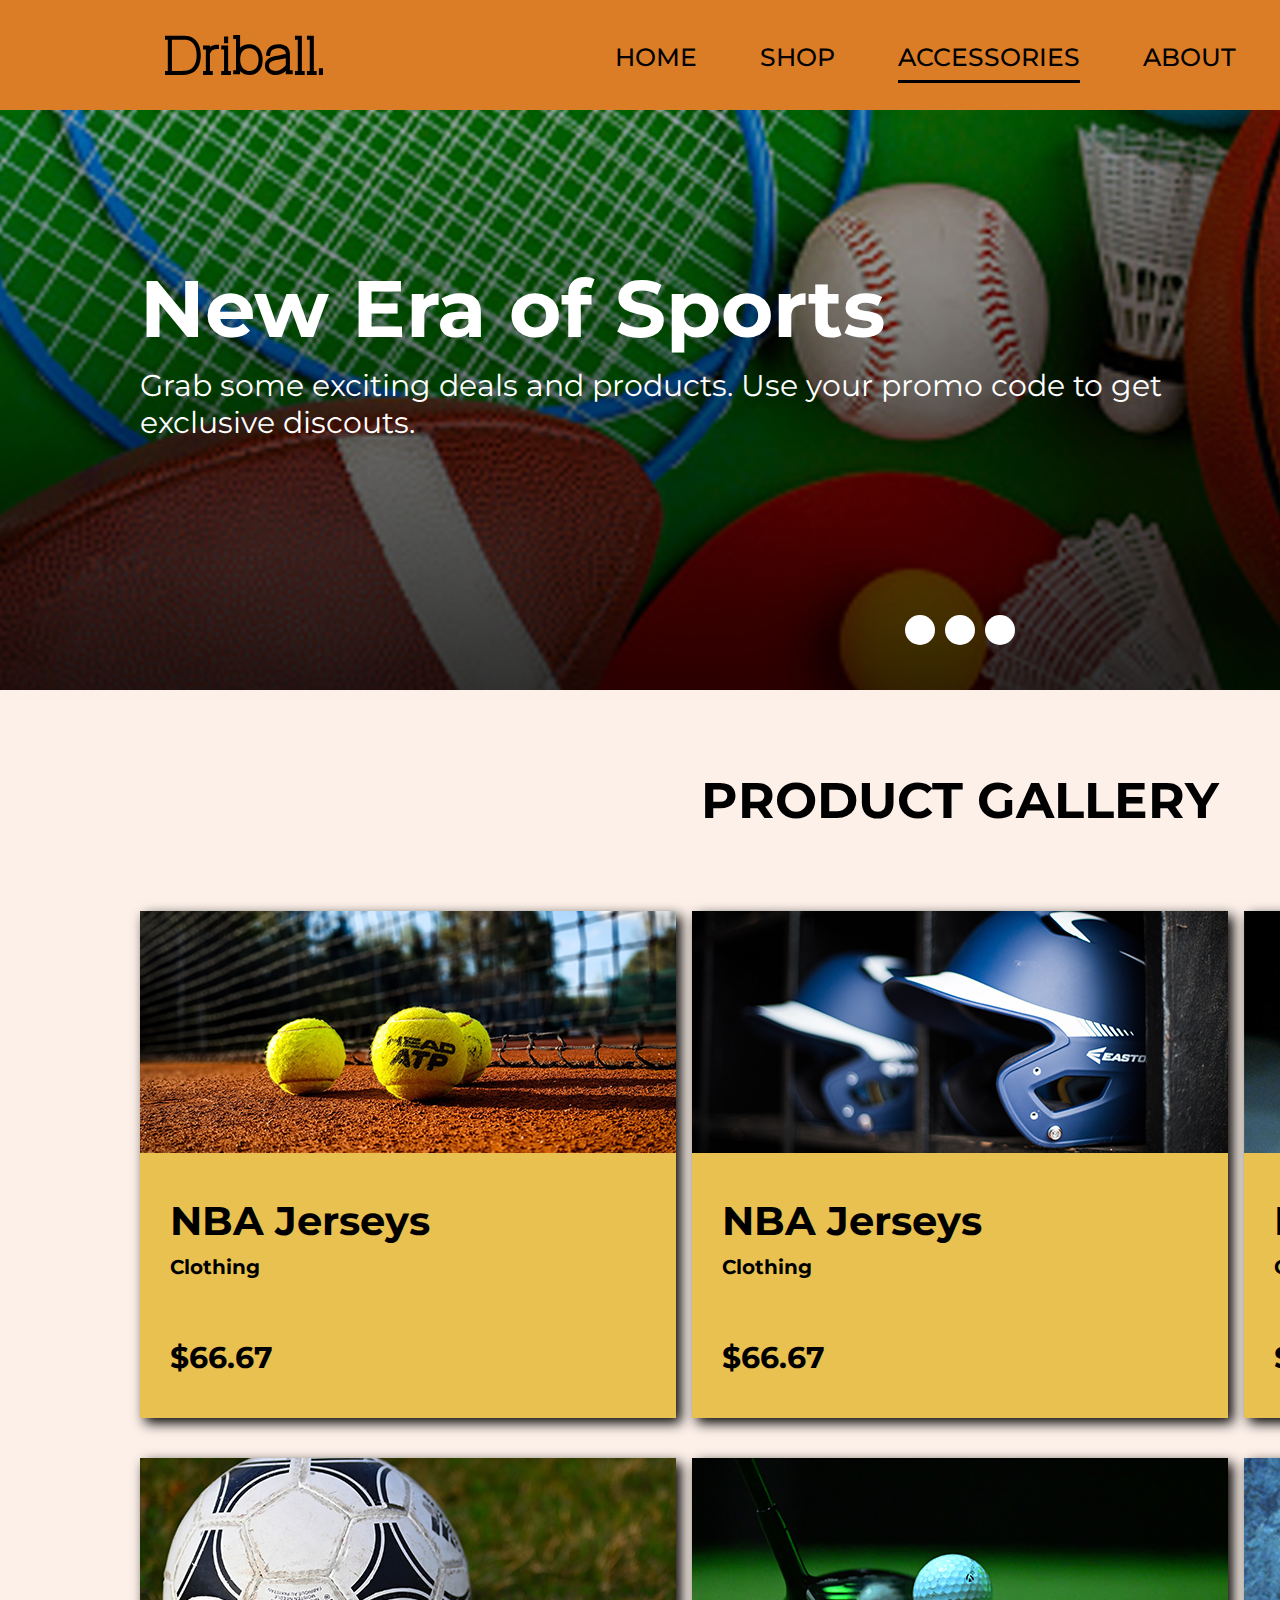
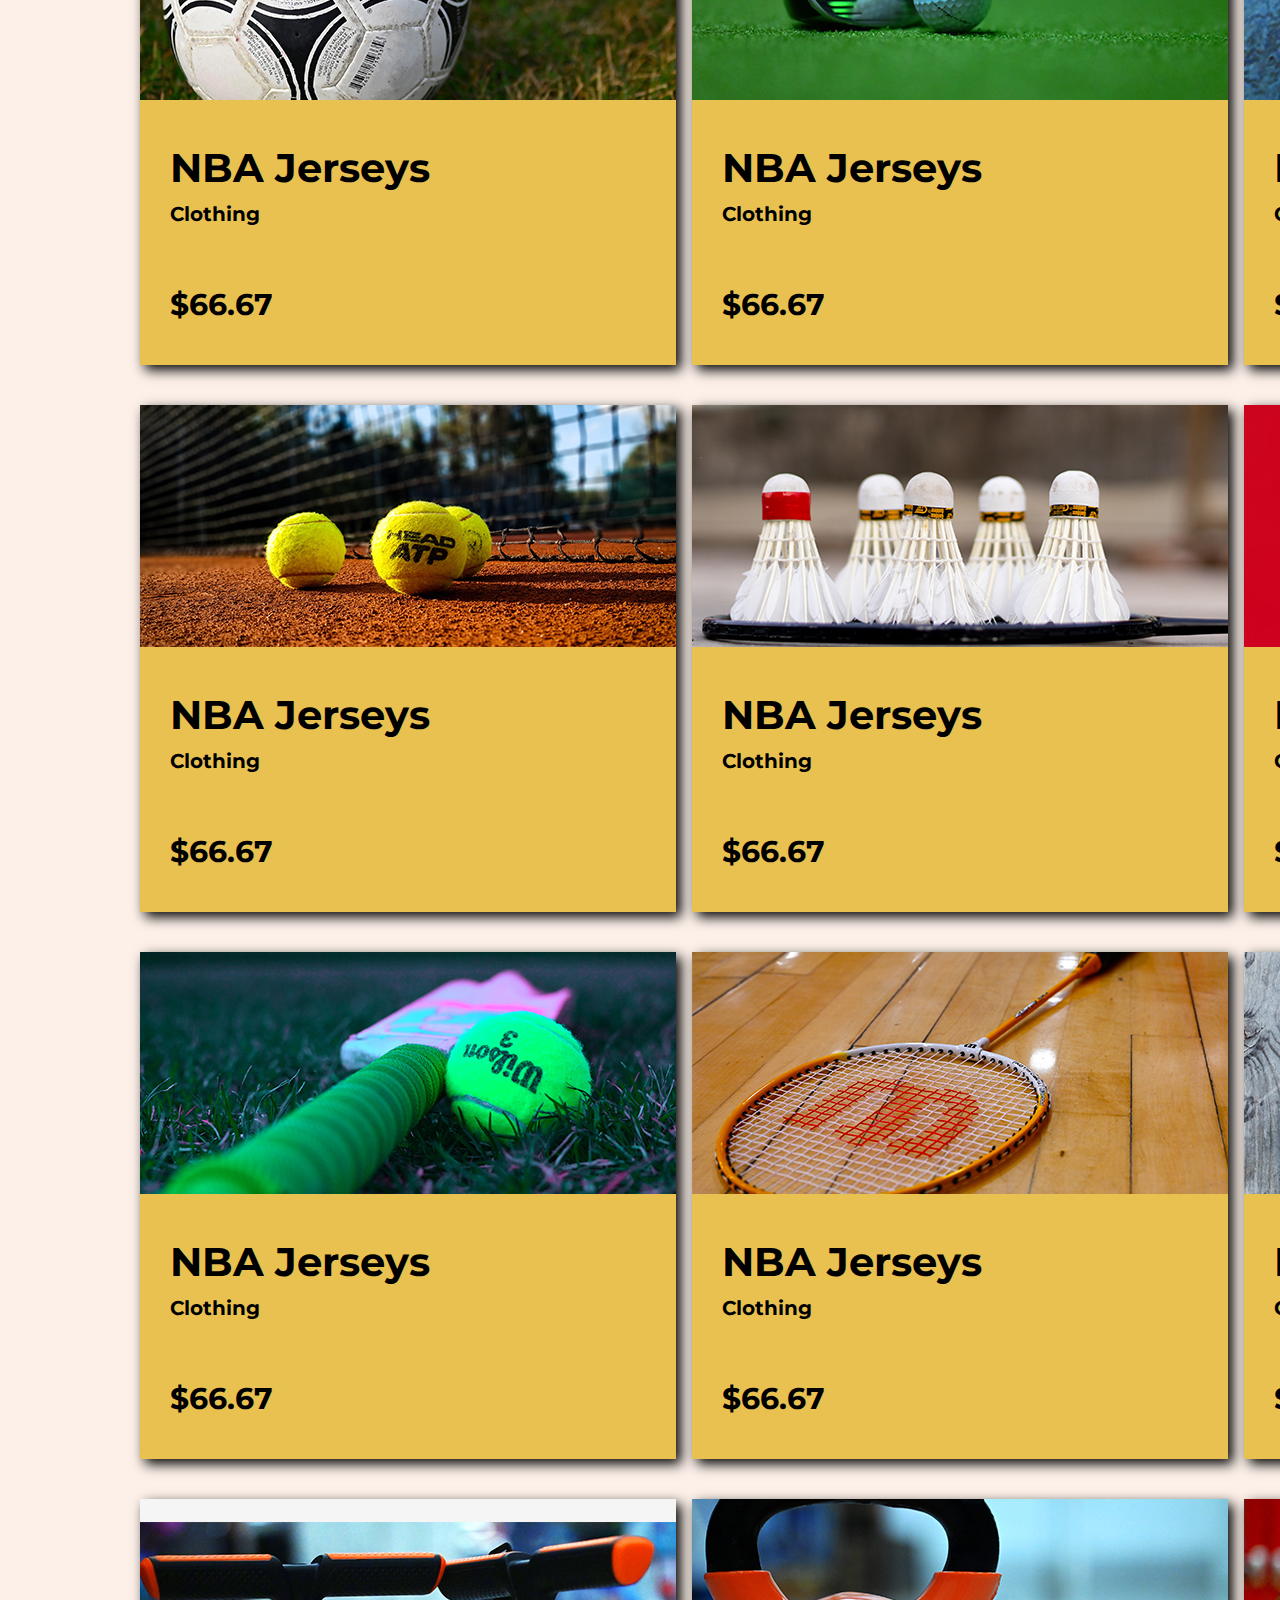
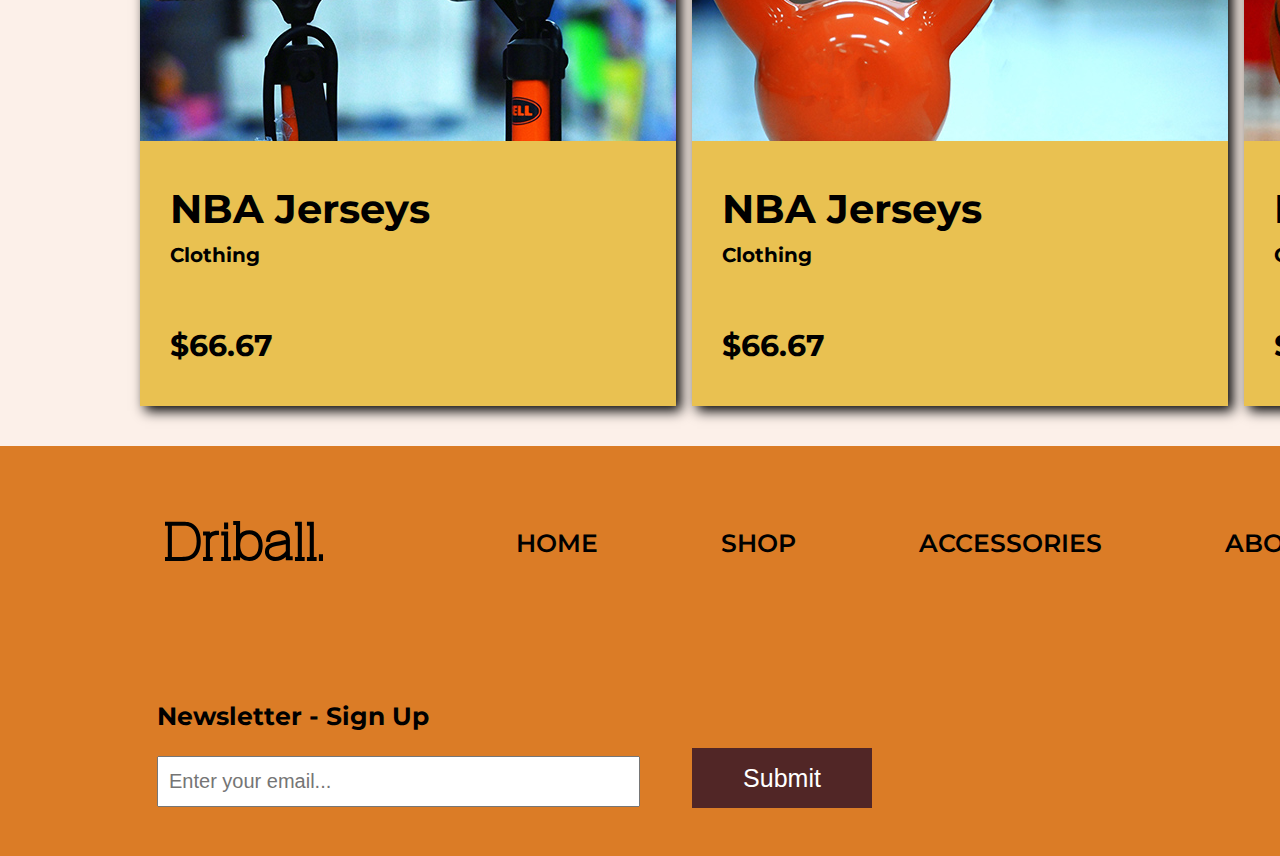
==== commit 6f7296ad: "gallery-page-updated" ====
--- a/gallery.html
+++ b/gallery.html
@@ -50,181 +50,181 @@
             <div class="grid-con" id="gallery">
                 <h2>PRODUCT GALLERY</h2>
                 <div class="gallery-box">
-                    <img src="https://via.placeholder.com/536x242" alt="image">
-                    <section class="gallery-bumper1">                  
-                        <h3>NBA Jerseys</h3>
-                        <h4>Clothing</h4>
-                        <h5>$66.67</h5>
-                    </section>  
-                    <section class="overlay">   
-                        <button class="gal-hov-btn-1">View</button>                    
-                        <button class="gal-hov-btn-1">Buy</button>                       
-                    </section>
-                </div>
-                <div class="gallery-box">
-                    <img src="https://via.placeholder.com/536x242" alt="image">
-                    <section class="gallery-bumper1">                  
-                        <h3>NBA Jerseys</h3>
-                        <h4>Clothing</h4>
-                        <h5>$66.67</h5>
-                    </section>  
-                    <section class="overlay">   
-                        <button class="gal-hov-btn-1">View</button>                    
-                        <button class="gal-hov-btn-1">Buy</button>                       
-                    </section>
-                </div>
-                <div class="gallery-box">
-                    <img src="https://via.placeholder.com/536x242" alt="image">
-                    <section class="gallery-bumper1">                  
-                        <h3>NBA Jerseys</h3>
-                        <h4>Clothing</h4>
-                        <h5>$66.67</h5>
-                    </section>  
-                    <section class="overlay">   
-                        <button class="gal-hov-btn-1">View</button>                    
-                        <button class="gal-hov-btn-1">Buy</button>                       
-                    </section>
-                </div>
-                <div class="gallery-box">
-                    <img src="https://via.placeholder.com/536x242" alt="image">
-                    <section class="gallery-bumper1">                  
-                        <h3>NBA Jerseys</h3>
-                        <h4>Clothing</h4>
-                        <h5>$66.67</h5>
-                    </section>  
-                    <section class="overlay">   
-                        <button class="gal-hov-btn-1">View</button>                    
-                        <button class="gal-hov-btn-1">Buy</button>                       
-                    </section>
-                </div>
-
-                <div class="gallery-box">
-                    <img src="https://via.placeholder.com/536x242" alt="image">
-                    <section class="gallery-bumper1">                  
-                        <h3>NBA Jerseys</h3>
-                        <h4>Clothing</h4>
-                        <h5>$66.67</h5>
-                    </section>  
-                    <section class="overlay">   
-                        <button class="gal-hov-btn-1">View</button>                    
-                        <button class="gal-hov-btn-1">Buy</button>                       
-                    </section>
-                </div>
-
-                <div class="gallery-box">
-                    <img src="https://via.placeholder.com/536x242" alt="image">
-                    <section class="gallery-bumper1">                  
-                        <h3>NBA Jerseys</h3>
-                        <h4>Clothing</h4>
-                        <h5>$66.67</h5>
-                    </section>  
-                    <section class="overlay">   
-                        <button class="gal-hov-btn-1">View</button>                    
-                        <button class="gal-hov-btn-1">Buy</button>                       
-                    </section>
-                </div>
-                <div class="gallery-box">
-                    <img src="https://via.placeholder.com/536x242" alt="image">
-                    <section class="gallery-bumper1">                  
-                        <h3>NBA Jerseys</h3>
-                        <h4>Clothing</h4>
-                        <h5>$66.67</h5>
-                    </section>  
-                    <section class="overlay">   
-                        <button class="gal-hov-btn-1">View</button>                    
-                        <button class="gal-hov-btn-1">Buy</button>                       
-                    </section>
-                </div>
-
-                <div class="gallery-box">
-                    <img src="https://via.placeholder.com/536x242" alt="image">
-                    <section class="gallery-bumper1">                  
-                        <h3>NBA Jerseys</h3>
-                        <h4>Clothing</h4>
-                        <h5>$66.67</h5>
-                    </section>  
-                    <section class="overlay">   
-                        <button class="gal-hov-btn-1">View</button>                    
-                        <button class="gal-hov-btn-1">Buy</button>                       
-                    </section>
-                </div>
-
-                <div class="gallery-box">
-                    <img src="https://via.placeholder.com/536x242" alt="image">
-                    <section class="gallery-bumper1">                  
-                        <h3>NBA Jerseys</h3>
-                        <h4>Clothing</h4>
-                        <h5>$66.67</h5>
-                    </section>  
-                    <section class="overlay">   
-                        <button class="gal-hov-btn-1">View</button>                    
-                        <button class="gal-hov-btn-1">Buy</button>                       
-                    </section>
-                </div>
-
-                <div class="gallery-box">
-                    <img src="https://via.placeholder.com/536x242" alt="image">
-                    <section class="gallery-bumper1">                  
-                        <h3>NBA Jerseys</h3>
-                        <h4>Clothing</h4>
-                        <h5>$66.67</h5>
-                    </section>  
-                    <section class="overlay">   
-                        <button class="gal-hov-btn-1">View</button>                    
-                        <button class="gal-hov-btn-1">Buy</button>                       
-                    </section>
-                </div>
-
-                <div class="gallery-box">
-                    <img src="https://via.placeholder.com/536x242" alt="image">
-                    <section class="gallery-bumper1">                  
-                        <h3>NBA Jerseys</h3>
-                        <h4>Clothing</h4>
-                        <h5>$66.67</h5>
-                    </section>  
-                    <section class="overlay">   
-                        <button class="gal-hov-btn-1">View</button>                    
-                        <button class="gal-hov-btn-1">Buy</button>                       
-                    </section>
-                </div>
-                <div class="gallery-box">
-                    <img src="https://via.placeholder.com/536x242" alt="image">
-                    <section class="gallery-bumper1">                  
-                        <h3>NBA Jerseys</h3>
-                        <h4>Clothing</h4>
-                        <h5>$66.67</h5>
-                    </section>  
-                    <section class="overlay">   
-                        <button class="gal-hov-btn-1">View</button>                    
-                        <button class="gal-hov-btn-1">Buy</button>                       
-                    </section>
-                </div>
-                <div class="gallery-box">
-                    <img src="https://via.placeholder.com/536x242" alt="image">
-                    <section class="gallery-bumper1">                  
-                        <h3>NBA Jerseys</h3>
-                        <h4>Clothing</h4>
-                        <h5>$66.67</h5>
-                    </section>  
-                    <section class="overlay">   
-                        <button class="gal-hov-btn-1">View</button>                    
-                        <button class="gal-hov-btn-1">Buy</button>                       
-                    </section>
-                </div>
-                <div class="gallery-box">
-                    <img src="https://via.placeholder.com/536x242" alt="image">
-                    <section class="gallery-bumper1">                  
-                        <h3>NBA Jerseys</h3>
-                        <h4>Clothing</h4>
-                        <h5>$66.67</h5>
-                    </section>  
-                    <section class="overlay">   
-                        <button class="gal-hov-btn-1">View</button>                    
-                        <button class="gal-hov-btn-1">Buy</button>                       
-                    </section>
-                </div>
-                <div class="gallery-box">
-                    <img src="https://via.placeholder.com/536x242" alt="image">
+                    <img src="images/tennisball-c1r1.jpg" alt="image">
+                    <section class="gallery-bumper1">                  
+                        <h3>NBA Jerseys</h3>
+                        <h4>Clothing</h4>
+                        <h5>$66.67</h5>
+                    </section>  
+                    <section class="overlay">   
+                        <button class="gal-hov-btn-1">View</button>                    
+                        <button class="gal-hov-btn-1">Buy</button>                       
+                    </section>
+                </div>
+                <div class="gallery-box">
+                    <img src="images/baseball-helmet-c2r1.jpg" alt="image">
+                    <section class="gallery-bumper1">                  
+                        <h3>NBA Jerseys</h3>
+                        <h4>Clothing</h4>
+                        <h5>$66.67</h5>
+                    </section>  
+                    <section class="overlay">   
+                        <button class="gal-hov-btn-1">View</button>                    
+                        <button class="gal-hov-btn-1">Buy</button>                       
+                    </section>
+                </div>
+                <div class="gallery-box">
+                    <img src="images/american-football-c3r1.jpg" alt="image">
+                    <section class="gallery-bumper1">                  
+                        <h3>NBA Jerseys</h3>
+                        <h4>Clothing</h4>
+                        <h5>$66.67</h5>
+                    </section>  
+                    <section class="overlay">   
+                        <button class="gal-hov-btn-1">View</button>                    
+                        <button class="gal-hov-btn-1">Buy</button>                       
+                    </section>
+                </div>
+                <div class="gallery-box">
+                    <img src="images/football-c1r2.jpg" alt="image">
+                    <section class="gallery-bumper1">                  
+                        <h3>NBA Jerseys</h3>
+                        <h4>Clothing</h4>
+                        <h5>$66.67</h5>
+                    </section>  
+                    <section class="overlay">   
+                        <button class="gal-hov-btn-1">View</button>                    
+                        <button class="gal-hov-btn-1">Buy</button>                       
+                    </section>
+                </div>
+
+                <div class="gallery-box">
+                    <img src="images/golf-ball-c2r2.jpg" alt="image">
+                    <section class="gallery-bumper1">                  
+                        <h3>NBA Jerseys</h3>
+                        <h4>Clothing</h4>
+                        <h5>$66.67</h5>
+                    </section>  
+                    <section class="overlay">   
+                        <button class="gal-hov-btn-1">View</button>                    
+                        <button class="gal-hov-btn-1">Buy</button>                       
+                    </section>
+                </div>
+
+                <div class="gallery-box">
+                    <img src="images/ice-skating-c3r2.jpg" alt="image">
+                    <section class="gallery-bumper1">                  
+                        <h3>NBA Jerseys</h3>
+                        <h4>Clothing</h4>
+                        <h5>$66.67</h5>
+                    </section>  
+                    <section class="overlay">   
+                        <button class="gal-hov-btn-1">View</button>                    
+                        <button class="gal-hov-btn-1">Buy</button>                       
+                    </section>
+                </div>
+                <div class="gallery-box">
+                    <img src="images/tennisball-c1r1.jpg" alt="image">
+                    <section class="gallery-bumper1">                  
+                        <h3>NBA Jerseys</h3>
+                        <h4>Clothing</h4>
+                        <h5>$66.67</h5>
+                    </section>  
+                    <section class="overlay">   
+                        <button class="gal-hov-btn-1">View</button>                    
+                        <button class="gal-hov-btn-1">Buy</button>                       
+                    </section>
+                </div>
+
+                <div class="gallery-box">
+                    <img src="images/shuttel-c2r3.jpg" alt="image">
+                    <section class="gallery-bumper1">                  
+                        <h3>NBA Jerseys</h3>
+                        <h4>Clothing</h4>
+                        <h5>$66.67</h5>
+                    </section>  
+                    <section class="overlay">   
+                        <button class="gal-hov-btn-1">View</button>                    
+                        <button class="gal-hov-btn-1">Buy</button>                       
+                    </section>
+                </div>
+
+                <div class="gallery-box">
+                    <img src="images/nike-free-c3r3.jpg" alt="image">
+                    <section class="gallery-bumper1">                  
+                        <h3>NBA Jerseys</h3>
+                        <h4>Clothing</h4>
+                        <h5>$66.67</h5>
+                    </section>  
+                    <section class="overlay">   
+                        <button class="gal-hov-btn-1">View</button>                    
+                        <button class="gal-hov-btn-1">Buy</button>                       
+                    </section>
+                </div>
+
+                <div class="gallery-box">
+                    <img src="images/cricket-ball-c1r4.jpg" alt="image">
+                    <section class="gallery-bumper1">                  
+                        <h3>NBA Jerseys</h3>
+                        <h4>Clothing</h4>
+                        <h5>$66.67</h5>
+                    </section>  
+                    <section class="overlay">   
+                        <button class="gal-hov-btn-1">View</button>                    
+                        <button class="gal-hov-btn-1">Buy</button>                       
+                    </section>
+                </div>
+
+                <div class="gallery-box">
+                    <img src="images/batminton-c2r4.jpg" alt="image">
+                    <section class="gallery-bumper1">                  
+                        <h3>NBA Jerseys</h3>
+                        <h4>Clothing</h4>
+                        <h5>$66.67</h5>
+                    </section>  
+                    <section class="overlay">   
+                        <button class="gal-hov-btn-1">View</button>                    
+                        <button class="gal-hov-btn-1">Buy</button>                       
+                    </section>
+                </div>
+                <div class="gallery-box">
+                    <img src="images/boxing-gloves-c3r4.jpg" alt="image">
+                    <section class="gallery-bumper1">                  
+                        <h3>NBA Jerseys</h3>
+                        <h4>Clothing</h4>
+                        <h5>$66.67</h5>
+                    </section>  
+                    <section class="overlay">   
+                        <button class="gal-hov-btn-1">View</button>                    
+                        <button class="gal-hov-btn-1">Buy</button>                       
+                    </section>
+                </div>
+                <div class="gallery-box">
+                    <img src="images/air-pump-c1r5.jpg" alt="image">
+                    <section class="gallery-bumper1">                  
+                        <h3>NBA Jerseys</h3>
+                        <h4>Clothing</h4>
+                        <h5>$66.67</h5>
+                    </section>  
+                    <section class="overlay">   
+                        <button class="gal-hov-btn-1">View</button>                    
+                        <button class="gal-hov-btn-1">Buy</button>                       
+                    </section>
+                </div>
+                <div class="gallery-box">
+                    <img src="images/kettlebell-c2r5.jpg" alt="image">
+                    <section class="gallery-bumper1">                  
+                        <h3>NBA Jerseys</h3>
+                        <h4>Clothing</h4>
+                        <h5>$66.67</h5>
+                    </section>  
+                    <section class="overlay">   
+                        <button class="gal-hov-btn-1">View</button>                    
+                        <button class="gal-hov-btn-1">Buy</button>                       
+                    </section>
+                </div>
+                <div class="gallery-box">
+                    <img src="images/basketball-c3r5.jpg" alt="image">
                     <section class="gallery-bumper1">                  
                         <h3>NBA Jerseys</h3>
                         <h4>Clothing</h4>
--- a/css/main.css
+++ b/css/main.css
@@ -887,7 +887,7 @@
 #gallery h2 {
 	grid-column: 1/-1;
 	text-align: center;
-	font-size: 40px;
+	font-size: 50px;
 	margin-top: 80px;
 	margin-bottom: 80px;
 }
@@ -897,7 +897,7 @@
 	grid-column: span 4 / span 4;
 	/* Remove as content will dictate height */
 	height: 507px;
-	margin-bottom: 20px;
+	margin-bottom: 40px;
 	box-shadow: 5px 5px 12px;
 }
 
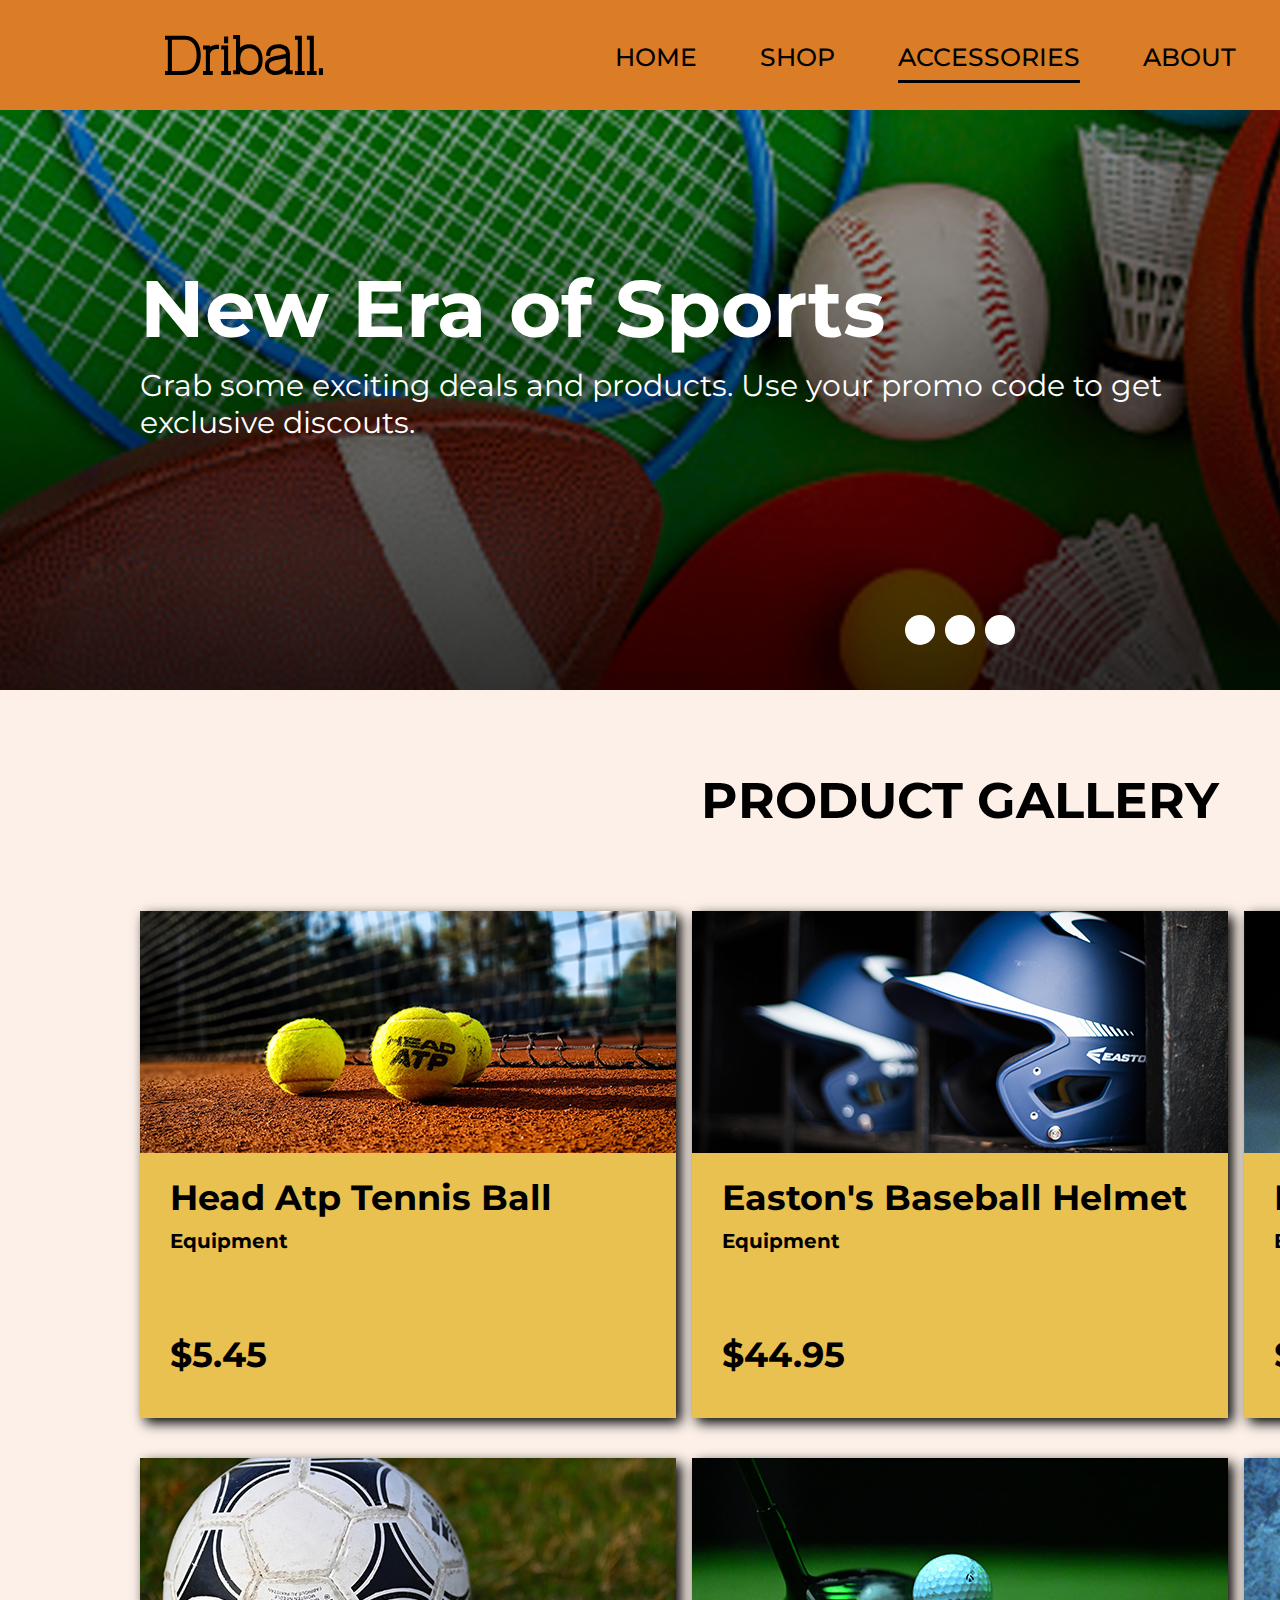
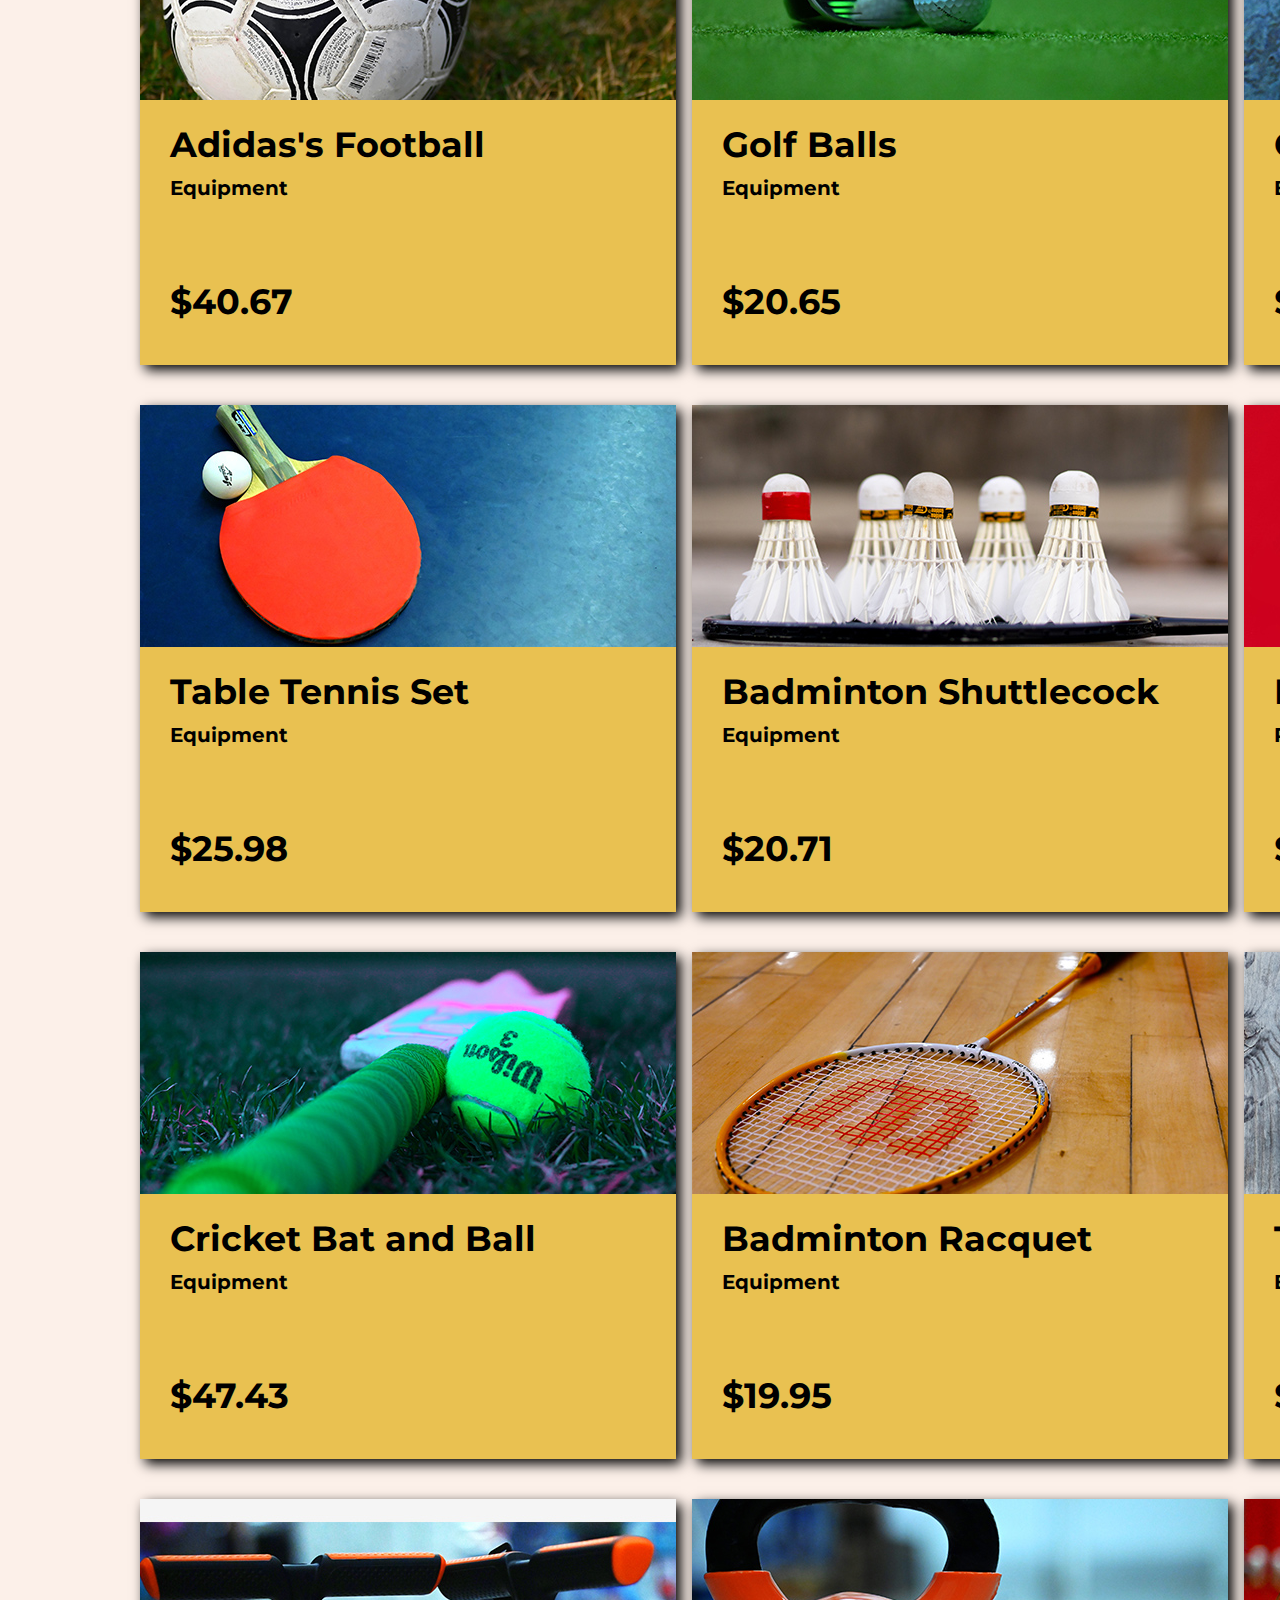
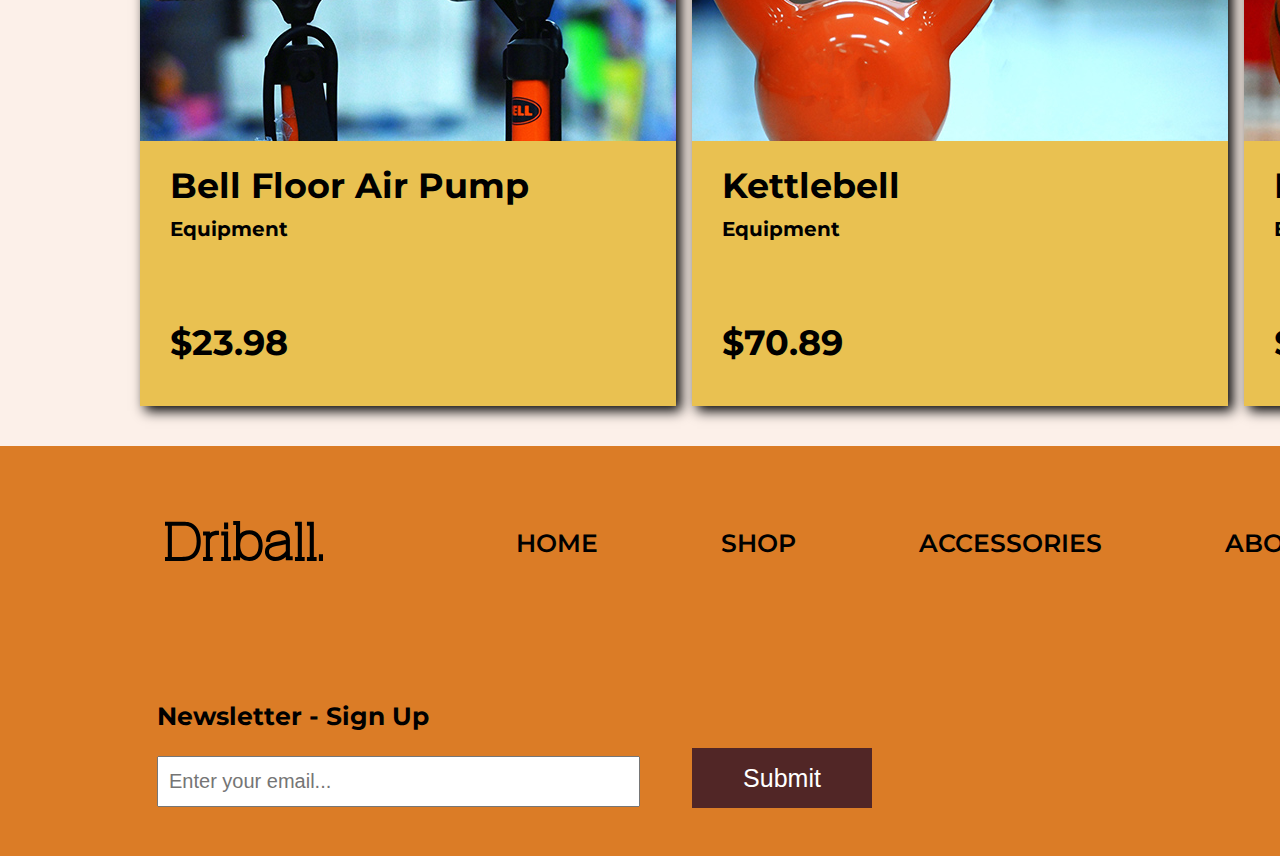
==== commit 0f632d30: "gallery-layout edited" ====
--- a/gallery.html
+++ b/gallery.html
@@ -10,14 +10,15 @@
 
 <body>
 	<div id="container">
-
+        <h1 class="hidden">Gallery-page</h1>
        <header id="header-con">
             <div id="main-header" class="grid-con">
-                <section id="header-box1" class="box-color">
+                <section id="header-box1">
                     <h2 class="hidden">Logo</h2>
                     <img src="images/logo.svg" alt="logo">
                 </section>
                 <nav id="main-nav" class="main_nav">
+                    <h2 class="hidden">Nav-bar</h2>
                     <ul>
                         <li ><a href="http://127.0.0.1:5501/index.html">HOME</a></li>
                         <li><a href="">SHOP</a></li>
@@ -25,38 +26,41 @@
                         <li><a href="">ABOUT</a></li>
                     </ul>
                 </nav>
-                <section id="header-box2" class="box-color">
-                    <h2 class="hidden">Search bar</h2>
+                <section id="header-box2">
+                    <h2 class="hidden">Shop now</h2>
                     <button class="button_nav">SHOP NOW</button>  
                 </section>
             </div>
         </header> 
 
         <main>
-            <div id="gallery-hero-con">
+            <nav id="gallery-hero-con">
+                <h2 class="hidden">hero-image</h2>
                 <div class="grid-con">
                     <section id="gallery-text" class="gallery-hr-txt">
                         <h2>New Era of Sports</h2>
                         <p>Grab some exciting deals and products. Use your promo code to get exclusive discouts.</p>
                     </section>
                     <section id="gallery-controls">
+                        <h2 class="hidden">control-dots</h2>
                         <span class="dot"></span>
                         <span class="dot"></span>
                         <span class="dot"></span>
                     </section>
                 </div>
-            </div>
+            </nav>
      
             <div class="grid-con" id="gallery">
                 <h2>PRODUCT GALLERY</h2>
                 <div class="gallery-box">
                     <img src="images/tennisball-c1r1.jpg" alt="image">
                     <section class="gallery-bumper1">                  
-                        <h3>NBA Jerseys</h3>
-                        <h4>Clothing</h4>
-                        <h5>$66.67</h5>
+                        <h3>Head Atp Tennis Ball</h3>
+                        <h4>Equipment</h4>
+                        <h5>$5.45</h5>
                     </section>  
                     <section class="overlay">   
+                        <h3 class="hidden">Buy and view button</h3>   
                         <button class="gal-hov-btn-1">View</button>                    
                         <button class="gal-hov-btn-1">Buy</button>                       
                     </section>
@@ -64,86 +68,93 @@
                 <div class="gallery-box">
                     <img src="images/baseball-helmet-c2r1.jpg" alt="image">
                     <section class="gallery-bumper1">                  
-                        <h3>NBA Jerseys</h3>
-                        <h4>Clothing</h4>
-                        <h5>$66.67</h5>
+                        <h3>Easton's Baseball Helmet</h3>
+                        <h4>Equipment</h4>
+                        <h5>$44.95</h5>
+                    </section>  
+                    <section class="overlay">  
+                        <h3 class="hidden">Buy and view button</h3>    
+                        <button class="gal-hov-btn-1">View</button>                    
+                        <button class="gal-hov-btn-1">Buy</button>                       
+                    </section>
+                </div>
+                <div class="gallery-box">
+                    <img src="images/american-football-c3r1.jpg" alt="image">
+                    <section class="gallery-bumper1">                  
+                        <h3>Nike's American Football</h3>
+                        <h4>Equipment</h4>
+                        <h5>$35.45</h5>
+                    </section>  
+                    <section class="overlay">  
+                        <h3 class="hidden">Buy and view button</h3>    
+                        <button class="gal-hov-btn-1">View</button>                    
+                        <button class="gal-hov-btn-1">Buy</button>                       
+                    </section>
+                </div>
+                <div class="gallery-box">
+                    <img src="images/football-c1r2.jpg" alt="image">
+                    <section class="gallery-bumper1">                  
+                        <h3>Adidas's Football</h3>
+                        <h4>Equipment</h4>
+                        <h5>$40.67</h5>
+                    </section>  
+                    <section class="overlay"> 
+                        <h3 class="hidden">Buy and view button</h3>     
+                        <button class="gal-hov-btn-1">View</button>                    
+                        <button class="gal-hov-btn-1">Buy</button>                       
+                    </section>
+                </div>
+
+                <div class="gallery-box">
+                    <img src="images/golf-ball-c2r2.jpg" alt="image">
+                    <section class="gallery-bumper1">                  
+                        <h3>Golf Balls</h3>
+                        <h4>Equipment</h4>
+                        <h5>$20.65</h5>
+                    </section>  
+                    <section class="overlay">
+                        <h3 class="hidden">Buy and view button</h3>      
+                        <button class="gal-hov-btn-1">View</button>                    
+                        <button class="gal-hov-btn-1">Buy</button>                       
+                    </section>
+                </div>
+
+                <div class="gallery-box">
+                    <img src="images/ice-skating-c3r2.jpg" alt="image">
+                    <section class="gallery-bumper1">                  
+                        <h3>CCM Ice Hockey Skates</h3>
+                        <h4>Equipment</h4>
+                        <h5>$989.67</h5>
+                    </section>  
+                    <section class="overlay">
+                        <h3 class="hidden">Buy and view button</h3>      
+                        <button class="gal-hov-btn-1">View</button>                    
+                        <button class="gal-hov-btn-1">Buy</button>                       
+                    </section>
+                </div>
+                <div class="gallery-box">
+                    <img src="images/table_tennis-c1r3.jpg" alt="image">
+                    <section class="gallery-bumper1">                  
+                        <h3>Table Tennis Set</h3>
+                        <h4>Equipment</h4>
+                        <h5>$25.98</h5>
+                    </section>  
+                    <section class="overlay">
+                        <h3 class="hidden">Buy and view button</h3>      
+                        <button class="gal-hov-btn-1">View</button>                    
+                        <button class="gal-hov-btn-1">Buy</button>                       
+                    </section>
+                </div>
+
+                <div class="gallery-box">
+                    <img src="images/shuttel-c2r3.jpg" alt="image">
+                    <section class="gallery-bumper1">                  
+                        <h3>Badminton Shuttlecock</h3>
+                        <h4>Equipment</h4>
+                        <h5>$20.71</h5>
                     </section>  
                     <section class="overlay">   
-                        <button class="gal-hov-btn-1">View</button>                    
-                        <button class="gal-hov-btn-1">Buy</button>                       
-                    </section>
-                </div>
-                <div class="gallery-box">
-                    <img src="images/american-football-c3r1.jpg" alt="image">
-                    <section class="gallery-bumper1">                  
-                        <h3>NBA Jerseys</h3>
-                        <h4>Clothing</h4>
-                        <h5>$66.67</h5>
-                    </section>  
-                    <section class="overlay">   
-                        <button class="gal-hov-btn-1">View</button>                    
-                        <button class="gal-hov-btn-1">Buy</button>                       
-                    </section>
-                </div>
-                <div class="gallery-box">
-                    <img src="images/football-c1r2.jpg" alt="image">
-                    <section class="gallery-bumper1">                  
-                        <h3>NBA Jerseys</h3>
-                        <h4>Clothing</h4>
-                        <h5>$66.67</h5>
-                    </section>  
-                    <section class="overlay">   
-                        <button class="gal-hov-btn-1">View</button>                    
-                        <button class="gal-hov-btn-1">Buy</button>                       
-                    </section>
-                </div>
-
-                <div class="gallery-box">
-                    <img src="images/golf-ball-c2r2.jpg" alt="image">
-                    <section class="gallery-bumper1">                  
-                        <h3>NBA Jerseys</h3>
-                        <h4>Clothing</h4>
-                        <h5>$66.67</h5>
-                    </section>  
-                    <section class="overlay">   
-                        <button class="gal-hov-btn-1">View</button>                    
-                        <button class="gal-hov-btn-1">Buy</button>                       
-                    </section>
-                </div>
-
-                <div class="gallery-box">
-                    <img src="images/ice-skating-c3r2.jpg" alt="image">
-                    <section class="gallery-bumper1">                  
-                        <h3>NBA Jerseys</h3>
-                        <h4>Clothing</h4>
-                        <h5>$66.67</h5>
-                    </section>  
-                    <section class="overlay">   
-                        <button class="gal-hov-btn-1">View</button>                    
-                        <button class="gal-hov-btn-1">Buy</button>                       
-                    </section>
-                </div>
-                <div class="gallery-box">
-                    <img src="images/tennisball-c1r1.jpg" alt="image">
-                    <section class="gallery-bumper1">                  
-                        <h3>NBA Jerseys</h3>
-                        <h4>Clothing</h4>
-                        <h5>$66.67</h5>
-                    </section>  
-                    <section class="overlay">   
-                        <button class="gal-hov-btn-1">View</button>                    
-                        <button class="gal-hov-btn-1">Buy</button>                       
-                    </section>
-                </div>
-
-                <div class="gallery-box">
-                    <img src="images/shuttel-c2r3.jpg" alt="image">
-                    <section class="gallery-bumper1">                  
-                        <h3>NBA Jerseys</h3>
-                        <h4>Clothing</h4>
-                        <h5>$66.67</h5>
-                    </section>  
-                    <section class="overlay">   
+                        <h3 class="hidden">Buy and view button</h3>   
                         <button class="gal-hov-btn-1">View</button>                    
                         <button class="gal-hov-btn-1">Buy</button>                       
                     </section>
@@ -152,11 +163,12 @@
                 <div class="gallery-box">
                     <img src="images/nike-free-c3r3.jpg" alt="image">
                     <section class="gallery-bumper1">                  
-                        <h3>NBA Jerseys</h3>
-                        <h4>Clothing</h4>
-                        <h5>$66.67</h5>
-                    </section>  
-                    <section class="overlay">   
+                        <h3>Nike Free Run</h3>
+                        <h4>Running Shoes</h4>
+                        <h5>$135.00</h5>
+                    </section>  
+                    <section class="overlay"> 
+                        <h3 class="hidden">Buy and view button</h3>     
                         <button class="gal-hov-btn-1">View</button>                    
                         <button class="gal-hov-btn-1">Buy</button>                       
                     </section>
@@ -165,11 +177,12 @@
                 <div class="gallery-box">
                     <img src="images/cricket-ball-c1r4.jpg" alt="image">
                     <section class="gallery-bumper1">                  
-                        <h3>NBA Jerseys</h3>
-                        <h4>Clothing</h4>
-                        <h5>$66.67</h5>
-                    </section>  
-                    <section class="overlay">   
+                        <h3>Cricket Bat and Ball</h3>
+                        <h4>Equipment</h4>
+                        <h5>$47.43</h5>
+                    </section>  
+                    <section class="overlay"> 
+                        <h3 class="hidden">Buy and view button</h3>     
                         <button class="gal-hov-btn-1">View</button>                    
                         <button class="gal-hov-btn-1">Buy</button>                       
                     </section>
@@ -178,11 +191,12 @@
                 <div class="gallery-box">
                     <img src="images/batminton-c2r4.jpg" alt="image">
                     <section class="gallery-bumper1">                  
-                        <h3>NBA Jerseys</h3>
-                        <h4>Clothing</h4>
-                        <h5>$66.67</h5>
-                    </section>  
-                    <section class="overlay">   
+                        <h3>Badminton Racquet </h3>
+                        <h4>Equipment</h4>
+                        <h5>$19.95</h5>
+                    </section>  
+                    <section class="overlay">  
+                        <h3 class="hidden">Buy and view button</h3>    
                         <button class="gal-hov-btn-1">View</button>                    
                         <button class="gal-hov-btn-1">Buy</button>                       
                     </section>
@@ -190,11 +204,12 @@
                 <div class="gallery-box">
                     <img src="images/boxing-gloves-c3r4.jpg" alt="image">
                     <section class="gallery-bumper1">                  
-                        <h3>NBA Jerseys</h3>
-                        <h4>Clothing</h4>
-                        <h5>$66.67</h5>
-                    </section>  
-                    <section class="overlay">   
+                        <h3>Title Boxing Gloves</h3>
+                        <h4>Equipment</h4>
+                        <h5>$139.99</h5>
+                    </section>  
+                    <section class="overlay">  
+                        <h3 class="hidden">Buy and view button</h3>    
                         <button class="gal-hov-btn-1">View</button>                    
                         <button class="gal-hov-btn-1">Buy</button>                       
                     </section>
@@ -202,11 +217,12 @@
                 <div class="gallery-box">
                     <img src="images/air-pump-c1r5.jpg" alt="image">
                     <section class="gallery-bumper1">                  
-                        <h3>NBA Jerseys</h3>
-                        <h4>Clothing</h4>
-                        <h5>$66.67</h5>
-                    </section>  
-                    <section class="overlay">   
+                        <h3>Bell Floor Air Pump</h3>
+                        <h4>Equipment</h4>
+                        <h5>$23.98</h5>
+                    </section>  
+                    <section class="overlay">  
+                        <h3 class="hidden">Buy and view button</h3>    
                         <button class="gal-hov-btn-1">View</button>                    
                         <button class="gal-hov-btn-1">Buy</button>                       
                     </section>
@@ -214,11 +230,12 @@
                 <div class="gallery-box">
                     <img src="images/kettlebell-c2r5.jpg" alt="image">
                     <section class="gallery-bumper1">                  
-                        <h3>NBA Jerseys</h3>
-                        <h4>Clothing</h4>
-                        <h5>$66.67</h5>
-                    </section>  
-                    <section class="overlay">   
+                        <h3>Kettlebell</h3>
+                        <h4>Equipment</h4>
+                        <h5>$70.89</h5>
+                    </section>  
+                    <section class="overlay">
+                        <h3 class="hidden">Buy and view button</h3>      
                         <button class="gal-hov-btn-1">View</button>                    
                         <button class="gal-hov-btn-1">Buy</button>                       
                     </section>
@@ -226,11 +243,12 @@
                 <div class="gallery-box">
                     <img src="images/basketball-c3r5.jpg" alt="image">
                     <section class="gallery-bumper1">                  
-                        <h3>NBA Jerseys</h3>
-                        <h4>Clothing</h4>
-                        <h5>$66.67</h5>
-                    </section>  
-                    <section class="overlay">   
+                        <h3>Evolution Basketball</h3>
+                        <h4>Equipment</h4>
+                        <h5>$98.99</h5>
+                    </section>  
+                    <section class="overlay">
+                        <h3 class="hidden">Buy and view button</h3>   
                         <button class="gal-hov-btn-1">View</button>                    
                         <button class="gal-hov-btn-1">Buy</button>                       
                     </section>
@@ -241,9 +259,11 @@
         <footer id="footer-con">
             <div class="grid-con" id="footer">
                 <section id="footer-logo" class="footer-logo">
+                    <h2 class="hidden">footer-logo</h2>
                     <img src="images/logo.svg" alt="logo">
                 </section>
                 <nav id="footer-nav" class="footer-nav">
+                    <h2 class="hidden">footer-nav</h2>
                     <ul>
                         <li><a href="">HOME</a></li>
                         <li><a href="">SHOP</a></li>
@@ -256,9 +276,11 @@
                     <input class="enter-email" type="text" placeholder="Enter your email...">
                 </section>
                 <aside id="footer-newsletter2" class="foot-sumbit">
+                    <h2 class="hidden">submit-button</h2>
                     <button class="footer-submit">Submit</button> 
                 </aside>
                 <nav id="footer-social" class="social-media">
+                    <h2 class="hidden">social media icon</h2>
                     <img class="insta" src="images/facebook_logo.svg" alt="facebook">
                     <img class="facebook" src="images/instagram_logo.svg" alt="instagram">
                     <img class="mail" src="images/email.svg" alt="email">
@@ -266,6 +288,6 @@
             </div>
         </footer>
 
-    </div><!--end container-->  
+    </div>  
 </body>
 </html>
--- a/css/main.css
+++ b/css/main.css
@@ -958,10 +958,11 @@
 }
 
 .gallery-box h3 {
-	font-size: 40px;
+	font-size: 35px;
 	text-align: left;
 	padding-left: 30px;
 	margin-bottom: 0;
+	margin-top: 20px;
 }
 
 .gallery-box h4 {
@@ -973,8 +974,8 @@
 }
 
 .gallery-box h5 {
-	font-size: 30px;
-	text-align: left;
-	padding-left: 30px;
-	margin: 60px 0 0 0;
+	font-size: 35px;
+	text-align: left;
+	padding-left: 30px;
+	margin: 80px 0 0 0;
 }